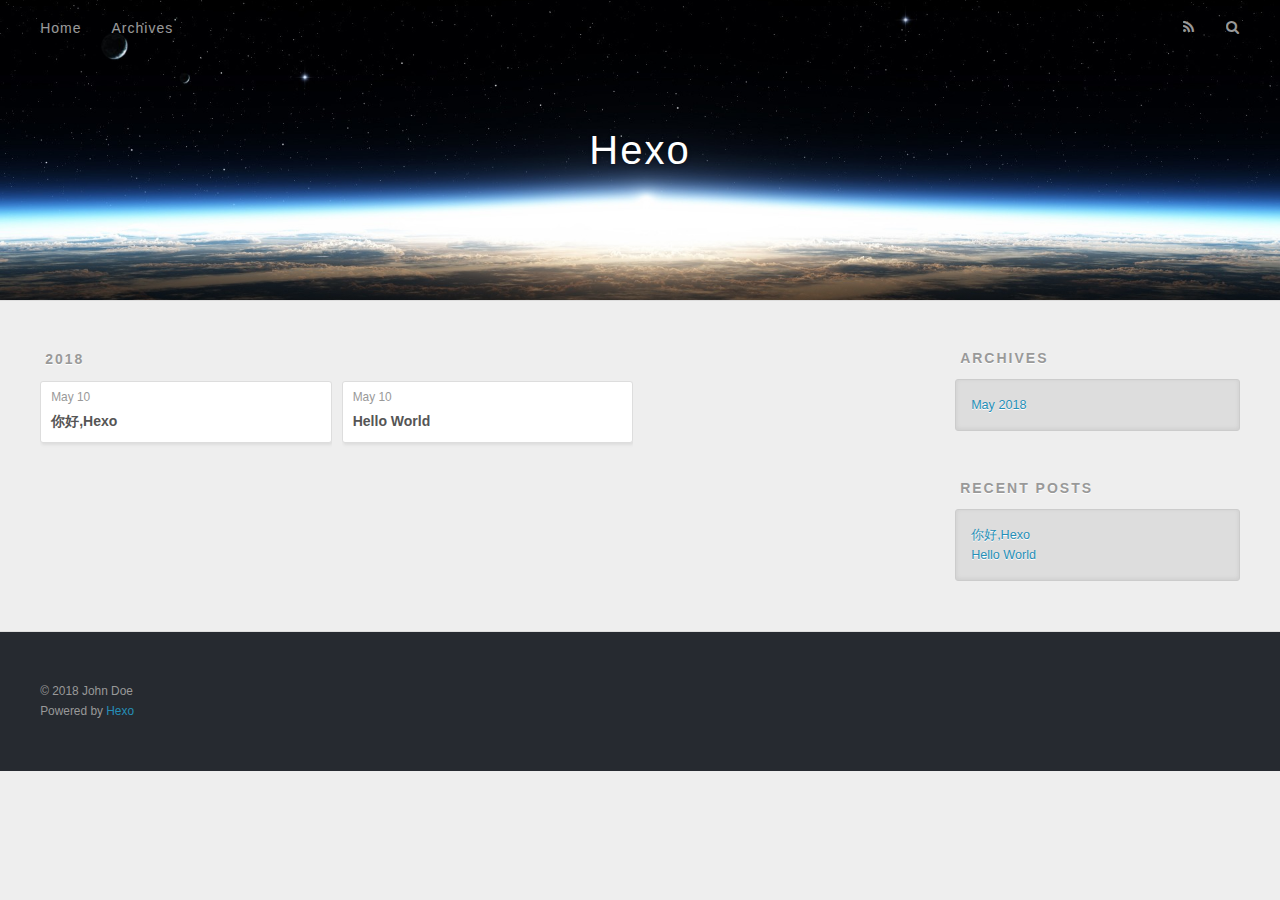
==== archives/index.html @ 4f656138 "Site updated: 2018-05-10 17:01:17" ====
<!DOCTYPE html>
<html>
<head>
  <meta charset="utf-8">
  

  
  <title>Archives | Hexo</title>
  <meta name="viewport" content="width=device-width, initial-scale=1, maximum-scale=1">
  <meta property="og:type" content="website">
<meta property="og:title" content="Hexo">
<meta property="og:url" content="http://yoursite.com/archives/index.html">
<meta property="og:site_name" content="Hexo">
<meta property="og:locale" content="default">
<meta name="twitter:card" content="summary">
<meta name="twitter:title" content="Hexo">
  
    <link rel="alternate" href="/atom.xml" title="Hexo" type="application/atom+xml">
  
  
    <link rel="icon" href="/favicon.png">
  
  
    <link href="//fonts.googleapis.com/css?family=Source+Code+Pro" rel="stylesheet" type="text/css">
  
  <link rel="stylesheet" href="/css/style.css">
</head>

<body>
  <div id="container">
    <div id="wrap">
      <header id="header">
  <div id="banner"></div>
  <div id="header-outer" class="outer">
    <div id="header-title" class="inner">
      <h1 id="logo-wrap">
        <a href="/" id="logo">Hexo</a>
      </h1>
      
    </div>
    <div id="header-inner" class="inner">
      <nav id="main-nav">
        <a id="main-nav-toggle" class="nav-icon"></a>
        
          <a class="main-nav-link" href="/">Home</a>
        
          <a class="main-nav-link" href="/archives">Archives</a>
        
      </nav>
      <nav id="sub-nav">
        
          <a id="nav-rss-link" class="nav-icon" href="/atom.xml" title="RSS Feed"></a>
        
        <a id="nav-search-btn" class="nav-icon" title="Search"></a>
      </nav>
      <div id="search-form-wrap">
        <form action="//google.com/search" method="get" accept-charset="UTF-8" class="search-form"><input type="search" name="q" class="search-form-input" placeholder="Search"><button type="submit" class="search-form-submit">&#xF002;</button><input type="hidden" name="sitesearch" value="http://yoursite.com"></form>
      </div>
    </div>
  </div>
</header>
      <div class="outer">
        <section id="main">
  
  
    
    
      
      
      <section class="archives-wrap">
        <div class="archive-year-wrap">
          <a href="/archives/2018" class="archive-year">2018</a>
        </div>
        <div class="archives">
    
    <article class="archive-article archive-type-post">
  <div class="archive-article-inner">
    <header class="archive-article-header">
      <a href="/2018/05/10/你好-Hexo/" class="archive-article-date">
  <time datetime="2018-05-10T08:47:31.000Z" itemprop="datePublished">May 10</time>
</a>
      
  
    <h1 itemprop="name">
      <a class="archive-article-title" href="/2018/05/10/你好-Hexo/">你好,Hexo</a>
    </h1>
  

    </header>
  </div>
</article>
  
    
    
    <article class="archive-article archive-type-post">
  <div class="archive-article-inner">
    <header class="archive-article-header">
      <a href="/2018/05/10/hello-world/" class="archive-article-date">
  <time datetime="2018-05-10T08:11:55.144Z" itemprop="datePublished">May 10</time>
</a>
      
  
    <h1 itemprop="name">
      <a class="archive-article-title" href="/2018/05/10/hello-world/">Hello World</a>
    </h1>
  

    </header>
  </div>
</article>
  
  
    </div></section>
  


</section>
        
          <aside id="sidebar">
  
    

  
    

  
    
  
    
  <div class="widget-wrap">
    <h3 class="widget-title">Archives</h3>
    <div class="widget">
      <ul class="archive-list"><li class="archive-list-item"><a class="archive-list-link" href="/archives/2018/05/">May 2018</a></li></ul>
    </div>
  </div>


  
    
  <div class="widget-wrap">
    <h3 class="widget-title">Recent Posts</h3>
    <div class="widget">
      <ul>
        
          <li>
            <a href="/2018/05/10/你好-Hexo/">你好,Hexo</a>
          </li>
        
          <li>
            <a href="/2018/05/10/hello-world/">Hello World</a>
          </li>
        
      </ul>
    </div>
  </div>

  
</aside>
        
      </div>
      <footer id="footer">
  
  <div class="outer">
    <div id="footer-info" class="inner">
      &copy; 2018 John Doe<br>
      Powered by <a href="http://hexo.io/" target="_blank">Hexo</a>
    </div>
  </div>
</footer>
    </div>
    <nav id="mobile-nav">
  
    <a href="/" class="mobile-nav-link">Home</a>
  
    <a href="/archives" class="mobile-nav-link">Archives</a>
  
</nav>
    

<script src="//ajax.googleapis.com/ajax/libs/jquery/2.0.3/jquery.min.js"></script>


  <link rel="stylesheet" href="/fancybox/jquery.fancybox.css">
  <script src="/fancybox/jquery.fancybox.pack.js"></script>


<script src="/js/script.js"></script>



  </div>
</body>
</html>
---- css/style.css ----
body {
  width: 100%;
}
body:before,
body:after {
  content: "";
  display: table;
}
body:after {
  clear: both;
}
html,
body,
div,
span,
applet,
object,
iframe,
h1,
h2,
h3,
h4,
h5,
h6,
p,
blockquote,
pre,
a,
abbr,
acronym,
address,
big,
cite,
code,
del,
dfn,
em,
img,
ins,
kbd,
q,
s,
samp,
small,
strike,
strong,
sub,
sup,
tt,
var,
dl,
dt,
dd,
ol,
ul,
li,
fieldset,
form,
label,
legend,
table,
caption,
tbody,
tfoot,
thead,
tr,
th,
td {
  margin: 0;
  padding: 0;
  border: 0;
  outline: 0;
  font-weight: inherit;
  font-style: inherit;
  font-family: inherit;
  font-size: 100%;
  vertical-align: baseline;
}
body {
  line-height: 1;
  color: #000;
  background: #fff;
}
ol,
ul {
  list-style: none;
}
table {
  border-collapse: separate;
  border-spacing: 0;
  vertical-align: middle;
}
caption,
th,
td {
  text-align: left;
  font-weight: normal;
  vertical-align: middle;
}
a img {
  border: none;
}
input,
button {
  margin: 0;
  padding: 0;
}
input::-moz-focus-inner,
button::-moz-focus-inner {
  border: 0;
  padding: 0;
}
@font-face {
  font-family: FontAwesome;
  font-style: normal;
  font-weight: normal;
  src: url("fonts/fontawesome-webfont.eot?v=#4.0.3");
  src: url("fonts/fontawesome-webfont.eot?#iefix&v=#4.0.3") format("embedded-opentype"), url("fonts/fontawesome-webfont.woff?v=#4.0.3") format("woff"), url("fonts/fontawesome-webfont.ttf?v=#4.0.3") format("truetype"), url("fonts/fontawesome-webfont.svg#fontawesomeregular?v=#4.0.3") format("svg");
}
html,
body,
#container {
  height: 100%;
}
body {
  background: #eee;
  font: 14px -apple-system, BlinkMacSystemFont, "Segoe UI", "Roboto", "Oxygen", "Ubuntu", "Cantarell", "Fira Sans", "Droid Sans", "Helvetica Neue", sans-serif;
  -webkit-text-size-adjust: 100%;
}
.outer {
  max-width: 1220px;
  margin: 0 auto;
  padding: 0 20px;
}
.outer:before,
.outer:after {
  content: "";
  display: table;
}
.outer:after {
  clear: both;
}
.inner {
  display: inline;
  float: left;
  width: 98.33333333333333%;
  margin: 0 0.833333333333333%;
}
.left,
.alignleft {
  float: left;
}
.right,
.alignright {
  float: right;
}
.clear {
  clear: both;
}
#container {
  position: relative;
}
.mobile-nav-on {
  overflow: hidden;
}
#wrap {
  height: 100%;
  width: 100%;
  position: absolute;
  top: 0;
  left: 0;
  -webkit-transition: 0.2s ease-out;
  -moz-transition: 0.2s ease-out;
  -ms-transition: 0.2s ease-out;
  transition: 0.2s ease-out;
  z-index: 1;
  background: #eee;
}
.mobile-nav-on #wrap {
  left: 280px;
}
@media screen and (min-width: 768px) {
  #main {
    display: inline;
    float: left;
    width: 73.33333333333333%;
    margin: 0 0.833333333333333%;
  }
}
.article-date,
.article-category-link,
.archive-year,
.widget-title {
  text-decoration: none;
  text-transform: uppercase;
  letter-spacing: 2px;
  color: #999;
  margin-bottom: 1em;
  margin-left: 5px;
  line-height: 1em;
  text-shadow: 0 1px #fff;
  font-weight: bold;
}
.article-inner,
.archive-article-inner {
  background: #fff;
  -webkit-box-shadow: 1px 2px 3px #ddd;
  box-shadow: 1px 2px 3px #ddd;
  border: 1px solid #ddd;
  border-radius: 3px;
}
.article-entry h1,
.widget h1 {
  font-size: 2em;
}
.article-entry h2,
.widget h2 {
  font-size: 1.5em;
}
.article-entry h3,
.widget h3 {
  font-size: 1.3em;
}
.article-entry h4,
.widget h4 {
  font-size: 1.2em;
}
.article-entry h5,
.widget h5 {
  font-size: 1em;
}
.article-entry h6,
.widget h6 {
  font-size: 1em;
  color: #999;
}
.article-entry hr,
.widget hr {
  border: 1px dashed #ddd;
}
.article-entry strong,
.widget strong {
  font-weight: bold;
}
.article-entry em,
.widget em,
.article-entry cite,
.widget cite {
  font-style: italic;
}
.article-entry sup,
.widget sup,
.article-entry sub,
.widget sub {
  font-size: 0.75em;
  line-height: 0;
  position: relative;
  vertical-align: baseline;
}
.article-entry sup,
.widget sup {
  top: -0.5em;
}
.article-entry sub,
.widget sub {
  bottom: -0.2em;
}
.article-entry small,
.widget small {
  font-size: 0.85em;
}
.article-entry acronym,
.widget acronym,
.article-entry abbr,
.widget abbr {
  border-bottom: 1px dotted;
}
.article-entry ul,
.widget ul,
.article-entry ol,
.widget ol,
.article-entry dl,
.widget dl {
  margin: 0 20px;
  line-height: 1.6em;
}
.article-entry ul ul,
.widget ul ul,
.article-entry ol ul,
.widget ol ul,
.article-entry ul ol,
.widget ul ol,
.article-entry ol ol,
.widget ol ol {
  margin-top: 0;
  margin-bottom: 0;
}
.article-entry ul,
.widget ul {
  list-style: disc;
}
.article-entry ol,
.widget ol {
  list-style: decimal;
}
.article-entry dt,
.widget dt {
  font-weight: bold;
}
#header {
  height: 300px;
  position: relative;
  border-bottom: 1px solid #ddd;
}
#header:before,
#header:after {
  content: "";
  position: absolute;
  left: 0;
  right: 0;
  height: 40px;
}
#header:before {
  top: 0;
  background: -webkit-linear-gradient(rgba(0,0,0,0.2), transparent);
  background: -moz-linear-gradient(rgba(0,0,0,0.2), transparent);
  background: -ms-linear-gradient(rgba(0,0,0,0.2), transparent);
  background: linear-gradient(rgba(0,0,0,0.2), transparent);
}
#header:after {
  bottom: 0;
  background: -webkit-linear-gradient(transparent, rgba(0,0,0,0.2));
  background: -moz-linear-gradient(transparent, rgba(0,0,0,0.2));
  background: -ms-linear-gradient(transparent, rgba(0,0,0,0.2));
  background: linear-gradient(transparent, rgba(0,0,0,0.2));
}
#header-outer {
  height: 100%;
  position: relative;
}
#header-inner {
  position: relative;
  overflow: hidden;
}
#banner {
  position: absolute;
  top: 0;
  left: 0;
  width: 100%;
  height: 100%;
  background: url("images/banner.jpg") center #000;
  -webkit-background-size: cover;
  -moz-background-size: cover;
  background-size: cover;
  z-index: -1;
}
#header-title {
  text-align: center;
  height: 40px;
  position: absolute;
  top: 50%;
  left: 0;
  margin-top: -20px;
}
#logo,
#subtitle {
  text-decoration: none;
  color: #fff;
  font-weight: 300;
  text-shadow: 0 1px 4px rgba(0,0,0,0.3);
}
#logo {
  font-size: 40px;
  line-height: 40px;
  letter-spacing: 2px;
}
#subtitle {
  font-size: 16px;
  line-height: 16px;
  letter-spacing: 1px;
}
#subtitle-wrap {
  margin-top: 16px;
}
#main-nav {
  float: left;
  margin-left: -15px;
}
.nav-icon,
.main-nav-link {
  float: left;
  color: #fff;
  opacity: 0.6;
  text-decoration: none;
  text-shadow: 0 1px rgba(0,0,0,0.2);
  -webkit-transition: opacity 0.2s;
  -moz-transition: opacity 0.2s;
  -ms-transition: opacity 0.2s;
  transition: opacity 0.2s;
  display: block;
  padding: 20px 15px;
}
.nav-icon:hover,
.main-nav-link:hover {
  opacity: 1;
}
.nav-icon {
  font-family: FontAwesome;
  text-align: center;
  font-size: 14px;
  width: 14px;
  height: 14px;
  padding: 20px 15px;
  position: relative;
  cursor: pointer;
}
.main-nav-link {
  font-weight: 300;
  letter-spacing: 1px;
}
@media screen and (max-width: 479px) {
  .main-nav-link {
    display: none;
  }
}
#main-nav-toggle {
  display: none;
}
#main-nav-toggle:before {
  content: "\f0c9";
}
@media screen and (max-width: 479px) {
  #main-nav-toggle {
    display: block;
  }
}
#sub-nav {
  float: right;
  margin-right: -15px;
}
#nav-rss-link:before {
  content: "\f09e";
}
#nav-search-btn:before {
  content: "\f002";
}
#search-form-wrap {
  position: absolute;
  top: 15px;
  width: 150px;
  height: 30px;
  right: -150px;
  opacity: 0;
  -webkit-transition: 0.2s ease-out;
  -moz-transition: 0.2s ease-out;
  -ms-transition: 0.2s ease-out;
  transition: 0.2s ease-out;
}
#search-form-wrap.on {
  opacity: 1;
  right: 0;
}
@media screen and (max-width: 479px) {
  #search-form-wrap {
    width: 100%;
    right: -100%;
  }
}
.search-form {
  position: absolute;
  top: 0;
  left: 0;
  right: 0;
  background: #fff;
  padding: 5px 15px;
  border-radius: 15px;
  -webkit-box-shadow: 0 0 10px rgba(0,0,0,0.3);
  box-shadow: 0 0 10px rgba(0,0,0,0.3);
}
.search-form-input {
  border: none;
  background: none;
  color: #555;
  width: 100%;
  font: 13px -apple-system, BlinkMacSystemFont, "Segoe UI", "Roboto", "Oxygen", "Ubuntu", "Cantarell", "Fira Sans", "Droid Sans", "Helvetica Neue", sans-serif;
  outline: none;
}
.search-form-input::-webkit-search-results-decoration,
.search-form-input::-webkit-search-cancel-button {
  -webkit-appearance: none;
}
.search-form-submit {
  position: absolute;
  top: 50%;
  right: 10px;
  margin-top: -7px;
  font: 13px FontAwesome;
  border: none;
  background: none;
  color: #bbb;
  cursor: pointer;
}
.search-form-submit:hover,
.search-form-submit:focus {
  color: #777;
}
.article {
  margin: 50px 0;
}
.article-inner {
  overflow: hidden;
}
.article-meta:before,
.article-meta:after {
  content: "";
  display: table;
}
.article-meta:after {
  clear: both;
}
.article-date {
  float: left;
}
.article-category {
  float: left;
  line-height: 1em;
  color: #ccc;
  text-shadow: 0 1px #fff;
  margin-left: 8px;
}
.article-category:before {
  content: "\2022";
}
.article-category-link {
  margin: 0 12px 1em;
}
.article-header {
  padding: 20px 20px 0;
}
.article-title {
  text-decoration: none;
  font-size: 2em;
  font-weight: bold;
  color: #555;
  line-height: 1.1em;
  -webkit-transition: color 0.2s;
  -moz-transition: color 0.2s;
  -ms-transition: color 0.2s;
  transition: color 0.2s;
}
a.article-title:hover {
  color: #258fb8;
}
.article-entry {
  color: #555;
  padding: 0 20px;
}
.article-entry:before,
.article-entry:after {
  content: "";
  display: table;
}
.article-entry:after {
  clear: both;
}
.article-entry p,
.article-entry table {
  line-height: 1.6em;
  margin: 1.6em 0;
}
.article-entry h1,
.article-entry h2,
.article-entry h3,
.article-entry h4,
.article-entry h5,
.article-entry h6 {
  font-weight: bold;
}
.article-entry h1,
.article-entry h2,
.article-entry h3,
.article-entry h4,
.article-entry h5,
.article-entry h6 {
  line-height: 1.1em;
  margin: 1.1em 0;
}
.article-entry a {
  color: #258fb8;
  text-decoration: none;
}
.article-entry a:hover {
  text-decoration: underline;
}
.article-entry ul,
.article-entry ol,
.article-entry dl {
  margin-top: 1.6em;
  margin-bottom: 1.6em;
}
.article-entry img,
.article-entry video {
  max-width: 100%;
  height: auto;
  display: block;
  margin: auto;
}
.article-entry iframe {
  border: none;
}
.article-entry table {
  width: 100%;
  border-collapse: collapse;
  border-spacing: 0;
}
.article-entry th {
  font-weight: bold;
  border-bottom: 3px solid #ddd;
  padding-bottom: 0.5em;
}
.article-entry td {
  border-bottom: 1px solid #ddd;
  padding: 10px 0;
}
.article-entry blockquote {
  font-family: Georgia, "Times New Roman", serif;
  font-size: 1.4em;
  margin: 1.6em 20px;
  text-align: center;
}
.article-entry blockquote footer {
  font-size: 14px;
  margin: 1.6em 0;
  font-family: -apple-system, BlinkMacSystemFont, "Segoe UI", "Roboto", "Oxygen", "Ubuntu", "Cantarell", "Fira Sans", "Droid Sans", "Helvetica Neue", sans-serif;
}
.article-entry blockquote footer cite:before {
  content: "—";
  padding: 0 0.5em;
}
.article-entry .pullquote {
  text-align: left;
  width: 45%;
  margin: 0;
}
.article-entry .pullquote.left {
  margin-left: 0.5em;
  margin-right: 1em;
}
.article-entry .pullquote.right {
  margin-right: 0.5em;
  margin-left: 1em;
}
.article-entry .caption {
  color: #999;
  display: block;
  font-size: 0.9em;
  margin-top: 0.5em;
  position: relative;
  text-align: center;
}
.article-entry .video-container {
  position: relative;
  padding-top: 56.25%;
  height: 0;
  overflow: hidden;
}
.article-entry .video-container iframe,
.article-entry .video-container object,
.article-entry .video-container embed {
  position: absolute;
  top: 0;
  left: 0;
  width: 100%;
  height: 100%;
  margin-top: 0;
}
.article-more-link a {
  display: inline-block;
  line-height: 1em;
  padding: 6px 15px;
  border-radius: 15px;
  background: #eee;
  color: #999;
  text-shadow: 0 1px #fff;
  text-decoration: none;
}
.article-more-link a:hover {
  background: #258fb8;
  color: #fff;
  text-decoration: none;
  text-shadow: 0 1px #1e7293;
}
.article-footer {
  font-size: 0.85em;
  line-height: 1.6em;
  border-top: 1px solid #ddd;
  padding-top: 1.6em;
  margin: 0 20px 20px;
}
.article-footer:before,
.article-footer:after {
  content: "";
  display: table;
}
.article-footer:after {
  clear: both;
}
.article-footer a {
  color: #999;
  text-decoration: none;
}
.article-footer a:hover {
  color: #555;
}
.article-tag-list-item {
  float: left;
  margin-right: 10px;
}
.article-tag-list-link:before {
  content: "#";
}
.article-comment-link {
  float: right;
}
.article-comment-link:before {
  content: "\f075";
  font-family: FontAwesome;
  padding-right: 8px;
}
.article-share-link {
  cursor: pointer;
  float: right;
  margin-left: 20px;
}
.article-share-link:before {
  content: "\f064";
  font-family: FontAwesome;
  padding-right: 6px;
}
#article-nav {
  position: relative;
}
#article-nav:before,
#article-nav:after {
  content: "";
  display: table;
}
#article-nav:after {
  clear: both;
}
@media screen and (min-width: 768px) {
  #article-nav {
    margin: 50px 0;
  }
  #article-nav:before {
    width: 8px;
    height: 8px;
    position: absolute;
    top: 50%;
    left: 50%;
    margin-top: -4px;
    margin-left: -4px;
    content: "";
    border-radius: 50%;
    background: #ddd;
    -webkit-box-shadow: 0 1px 2px #fff;
    box-shadow: 0 1px 2px #fff;
  }
}
.article-nav-link-wrap {
  text-decoration: none;
  text-shadow: 0 1px #fff;
  color: #999;
  -webkit-box-sizing: border-box;
  -moz-box-sizing: border-box;
  box-sizing: border-box;
  margin-top: 50px;
  text-align: center;
  display: block;
}
.article-nav-link-wrap:hover {
  color: #555;
}
@media screen and (min-width: 768px) {
  .article-nav-link-wrap {
    width: 50%;
    margin-top: 0;
  }
}
@media screen and (min-width: 768px) {
  #article-nav-newer {
    float: left;
    text-align: right;
    padding-right: 20px;
  }
}
@media screen and (min-width: 768px) {
  #article-nav-older {
    float: right;
    text-align: left;
    padding-left: 20px;
  }
}
.article-nav-caption {
  text-transform: uppercase;
  letter-spacing: 2px;
  color: #ddd;
  line-height: 1em;
  font-weight: bold;
}
#article-nav-newer .article-nav-caption {
  margin-right: -2px;
}
.article-nav-title {
  font-size: 0.85em;
  line-height: 1.6em;
  margin-top: 0.5em;
}
.article-share-box {
  position: absolute;
  display: none;
  background: #fff;
  -webkit-box-shadow: 1px 2px 10px rgba(0,0,0,0.2);
  box-shadow: 1px 2px 10px rgba(0,0,0,0.2);
  border-radius: 3px;
  margin-left: -145px;
  overflow: hidden;
  z-index: 1;
}
.article-share-box.on {
  display: block;
}
.article-share-input {
  width: 100%;
  background: none;
  -webkit-box-sizing: border-box;
  -moz-box-sizing: border-box;
  box-sizing: border-box;
  font: 14px -apple-system, BlinkMacSystemFont, "Segoe UI", "Roboto", "Oxygen", "Ubuntu", "Cantarell", "Fira Sans", "Droid Sans", "Helvetica Neue", sans-serif;
  padding: 0 15px;
  color: #555;
  outline: none;
  border: 1px solid #ddd;
  border-radius: 3px 3px 0 0;
  height: 36px;
  line-height: 36px;
}
.article-share-links {
  background: #eee;
}
.article-share-links:before,
.article-share-links:after {
  content: "";
  display: table;
}
.article-share-links:after {
  clear: both;
}
.article-share-twitter,
.article-share-facebook,
.article-share-pinterest,
.article-share-google {
  width: 50px;
  height: 36px;
  display: block;
  float: left;
  position: relative;
  color: #999;
  text-shadow: 0 1px #fff;
}
.article-share-twitter:before,
.article-share-facebook:before,
.article-share-pinterest:before,
.article-share-google:before {
  font-size: 20px;
  font-family: FontAwesome;
  width: 20px;
  height: 20px;
  position: absolute;
  top: 50%;
  left: 50%;
  margin-top: -10px;
  margin-left: -10px;
  text-align: center;
}
.article-share-twitter:hover,
.article-share-facebook:hover,
.article-share-pinterest:hover,
.article-share-google:hover {
  color: #fff;
}
.article-share-twitter:before {
  content: "\f099";
}
.article-share-twitter:hover {
  background: #00aced;
  text-shadow: 0 1px #008abe;
}
.article-share-facebook:before {
  content: "\f09a";
}
.article-share-facebook:hover {
  background: #3b5998;
  text-shadow: 0 1px #2f477a;
}
.article-share-pinterest:before {
  content: "\f0d2";
}
.article-share-pinterest:hover {
  background: #cb2027;
  text-shadow: 0 1px #a21a1f;
}
.article-share-google:before {
  content: "\f0d5";
}
.article-share-google:hover {
  background: #dd4b39;
  text-shadow: 0 1px #be3221;
}
.article-gallery {
  background: #000;
  position: relative;
}
.article-gallery-photos {
  position: relative;
  overflow: hidden;
}
.article-gallery-img {
  display: none;
  max-width: 100%;
}
.article-gallery-img:first-child {
  display: block;
}
.article-gallery-img.loaded {
  position: absolute;
  display: block;
}
.article-gallery-img img {
  display: block;
  max-width: 100%;
  margin: 0 auto;
}
#comments {
  background: #fff;
  -webkit-box-shadow: 1px 2px 3px #ddd;
  box-shadow: 1px 2px 3px #ddd;
  padding: 20px;
  border: 1px solid #ddd;
  border-radius: 3px;
  margin: 50px 0;
}
#comments a {
  color: #258fb8;
}
.archives-wrap {
  margin: 50px 0;
}
.archives:before,
.archives:after {
  content: "";
  display: table;
}
.archives:after {
  clear: both;
}
.archive-year-wrap {
  margin-bottom: 1em;
}
.archives {
  -webkit-column-gap: 10px;
  -moz-column-gap: 10px;
  column-gap: 10px;
}
@media screen and (min-width: 480px) and (max-width: 767px) {
  .archives {
    -webkit-column-count: 2;
    -moz-column-count: 2;
    column-count: 2;
  }
}
@media screen and (min-width: 768px) {
  .archives {
    -webkit-column-count: 3;
    -moz-column-count: 3;
    column-count: 3;
  }
}
.archive-article {
  -webkit-column-break-inside: avoid;
  page-break-inside: avoid;
  overflow: hidden;
  break-inside: avoid-column;
}
.archive-article-inner {
  padding: 10px;
  margin-bottom: 15px;
}
.archive-article-title {
  text-decoration: none;
  font-weight: bold;
  color: #555;
  -webkit-transition: color 0.2s;
  -moz-transition: color 0.2s;
  -ms-transition: color 0.2s;
  transition: color 0.2s;
  line-height: 1.6em;
}
.archive-article-title:hover {
  color: #258fb8;
}
.archive-article-footer {
  margin-top: 1em;
}
.archive-article-date {
  color: #999;
  text-decoration: none;
  font-size: 0.85em;
  line-height: 1em;
  margin-bottom: 0.5em;
  display: block;
}
#page-nav {
  margin: 50px auto;
  background: #fff;
  -webkit-box-shadow: 1px 2px 3px #ddd;
  box-shadow: 1px 2px 3px #ddd;
  border: 1px solid #ddd;
  border-radius: 3px;
  text-align: center;
  color: #999;
  overflow: hidden;
}
#page-nav:before,
#page-nav:after {
  content: "";
  display: table;
}
#page-nav:after {
  clear: both;
}
#page-nav a,
#page-nav span {
  padding: 10px 20px;
  line-height: 1;
  height: 2ex;
}
#page-nav a {
  color: #999;
  text-decoration: none;
}
#page-nav a:hover {
  background: #999;
  color: #fff;
}
#page-nav .prev {
  float: left;
}
#page-nav .next {
  float: right;
}
#page-nav .page-number {
  display: inline-block;
}
@media screen and (max-width: 479px) {
  #page-nav .page-number {
    display: none;
  }
}
#page-nav .current {
  color: #555;
  font-weight: bold;
}
#page-nav .space {
  color: #ddd;
}
#footer {
  background: #262a30;
  padding: 50px 0;
  border-top: 1px solid #ddd;
  color: #999;
}
#footer a {
  color: #258fb8;
  text-decoration: none;
}
#footer a:hover {
  text-decoration: underline;
}
#footer-info {
  line-height: 1.6em;
  font-size: 0.85em;
}
.article-entry pre,
.article-entry .highlight {
  background: #2d2d2d;
  margin: 0 -20px;
  padding: 15px 20px;
  border-style: solid;
  border-color: #ddd;
  border-width: 1px 0;
  overflow: auto;
  color: #ccc;
  line-height: 22.400000000000002px;
}
.article-entry .highlight .gutter pre,
.article-entry .gist .gist-file .gist-data .line-numbers {
  color: #666;
  font-size: 0.85em;
}
.article-entry pre,
.article-entry code {
  font-family: "Source Code Pro", Consolas, Monaco, Menlo, Consolas, monospace;
}
.article-entry code {
  background: #eee;
  text-shadow: 0 1px #fff;
  padding: 0 0.3em;
}
.article-entry pre code {
  background: none;
  text-shadow: none;
  padding: 0;
}
.article-entry .highlight pre {
  border: none;
  margin: 0;
  padding: 0;
}
.article-entry .highlight table {
  margin: 0;
  width: auto;
}
.article-entry .highlight td {
  border: none;
  padding: 0;
}
.article-entry .highlight figcaption {
  font-size: 0.85em;
  color: #999;
  line-height: 1em;
  margin-bottom: 1em;
}
.article-entry .highlight figcaption:before,
.article-entry .highlight figcaption:after {
  content: "";
  display: table;
}
.article-entry .highlight figcaption:after {
  clear: both;
}
.article-entry .highlight figcaption a {
  float: right;
}
.article-entry .highlight .gutter pre {
  text-align: right;
  padding-right: 20px;
}
.article-entry .highlight .line {
  height: 22.400000000000002px;
}
.article-entry .highlight .line.marked {
  background: #515151;
}
.article-entry .gist {
  margin: 0 -20px;
  border-style: solid;
  border-color: #ddd;
  border-width: 1px 0;
  background: #2d2d2d;
  padding: 15px 20px 15px 0;
}
.article-entry .gist .gist-file {
  border: none;
  font-family: "Source Code Pro", Consolas, Monaco, Menlo, Consolas, monospace;
  margin: 0;
}
.article-entry .gist .gist-file .gist-data {
  background: none;
  border: none;
}
.article-entry .gist .gist-file .gist-data .line-numbers {
  background: none;
  border: none;
  padding: 0 20px 0 0;
}
.article-entry .gist .gist-file .gist-data .line-data {
  padding: 0 !important;
}
.article-entry .gist .gist-file .highlight {
  margin: 0;
  padding: 0;
  border: none;
}
.article-entry .gist .gist-file .gist-meta {
  background: #2d2d2d;
  color: #999;
  font: 0.85em -apple-system, BlinkMacSystemFont, "Segoe UI", "Roboto", "Oxygen", "Ubuntu", "Cantarell", "Fira Sans", "Droid Sans", "Helvetica Neue", sans-serif;
  text-shadow: 0 0;
  padding: 0;
  margin-top: 1em;
  margin-left: 20px;
}
.article-entry .gist .gist-file .gist-meta a {
  color: #258fb8;
  font-weight: normal;
}
.article-entry .gist .gist-file .gist-meta a:hover {
  text-decoration: underline;
}
pre .comment,
pre .title {
  color: #999;
}
pre .variable,
pre .attribute,
pre .tag,
pre .regexp,
pre .ruby .constant,
pre .xml .tag .title,
pre .xml .pi,
pre .xml .doctype,
pre .html .doctype,
pre .css .id,
pre .css .class,
pre .css .pseudo {
  color: #f2777a;
}
pre .number,
pre .preprocessor,
pre .built_in,
pre .literal,
pre .params,
pre .constant {
  color: #f99157;
}
pre .class,
pre .ruby .class .title,
pre .css .rules .attribute {
  color: #9c9;
}
pre .string,
pre .value,
pre .inheritance,
pre .header,
pre .ruby .symbol,
pre .xml .cdata {
  color: #9c9;
}
pre .css .hexcolor {
  color: #6cc;
}
pre .function,
pre .python .decorator,
pre .python .title,
pre .ruby .function .title,
pre .ruby .title .keyword,
pre .perl .sub,
pre .javascript .title,
pre .coffeescript .title {
  color: #69c;
}
pre .keyword,
pre .javascript .function {
  color: #c9c;
}
@media screen and (max-width: 479px) {
  #mobile-nav {
    position: absolute;
    top: 0;
    left: 0;
    width: 280px;
    height: 100%;
    background: #191919;
    border-right: 1px solid #fff;
  }
}
@media screen and (max-width: 479px) {
  .mobile-nav-link {
    display: block;
    color: #999;
    text-decoration: none;
    padding: 15px 20px;
    font-weight: bold;
  }
  .mobile-nav-link:hover {
    color: #fff;
  }
}
@media screen and (min-width: 768px) {
  #sidebar {
    display: inline;
    float: left;
    width: 23.333333333333332%;
    margin: 0 0.833333333333333%;
  }
}
.widget-wrap {
  margin: 50px 0;
}
.widget {
  color: #777;
  text-shadow: 0 1px #fff;
  background: #ddd;
  -webkit-box-shadow: 0 -1px 4px #ccc inset;
  box-shadow: 0 -1px 4px #ccc inset;
  border: 1px solid #ccc;
  padding: 15px;
  border-radius: 3px;
}
.widget a {
  color: #258fb8;
  text-decoration: none;
}
.widget a:hover {
  text-decoration: underline;
}
.widget ul ul,
.widget ol ul,
.widget dl ul,
.widget ul ol,
.widget ol ol,
.widget dl ol,
.widget ul dl,
.widget ol dl,
.widget dl dl {
  margin-left: 15px;
  list-style: disc;
}
.widget {
  line-height: 1.6em;
  word-wrap: break-word;
  font-size: 0.9em;
}
.widget ul,
.widget ol {
  list-style: none;
  margin: 0;
}
.widget ul ul,
.widget ol ul,
.widget ul ol,
.widget ol ol {
  margin: 0 20px;
}
.widget ul ul,
.widget ol ul {
  list-style: disc;
}
.widget ul ol,
.widget ol ol {
  list-style: decimal;
}
.category-list-count,
.tag-list-count,
.archive-list-count {
  padding-left: 5px;
  color: #999;
  font-size: 0.85em;
}
.category-list-count:before,
.tag-list-count:before,
.archive-list-count:before {
  content: "(";
}
.category-list-count:after,
.tag-list-count:after,
.archive-list-count:after {
  content: ")";
}
.tagcloud a {
  margin-right: 5px;
  display: inline-block;
}
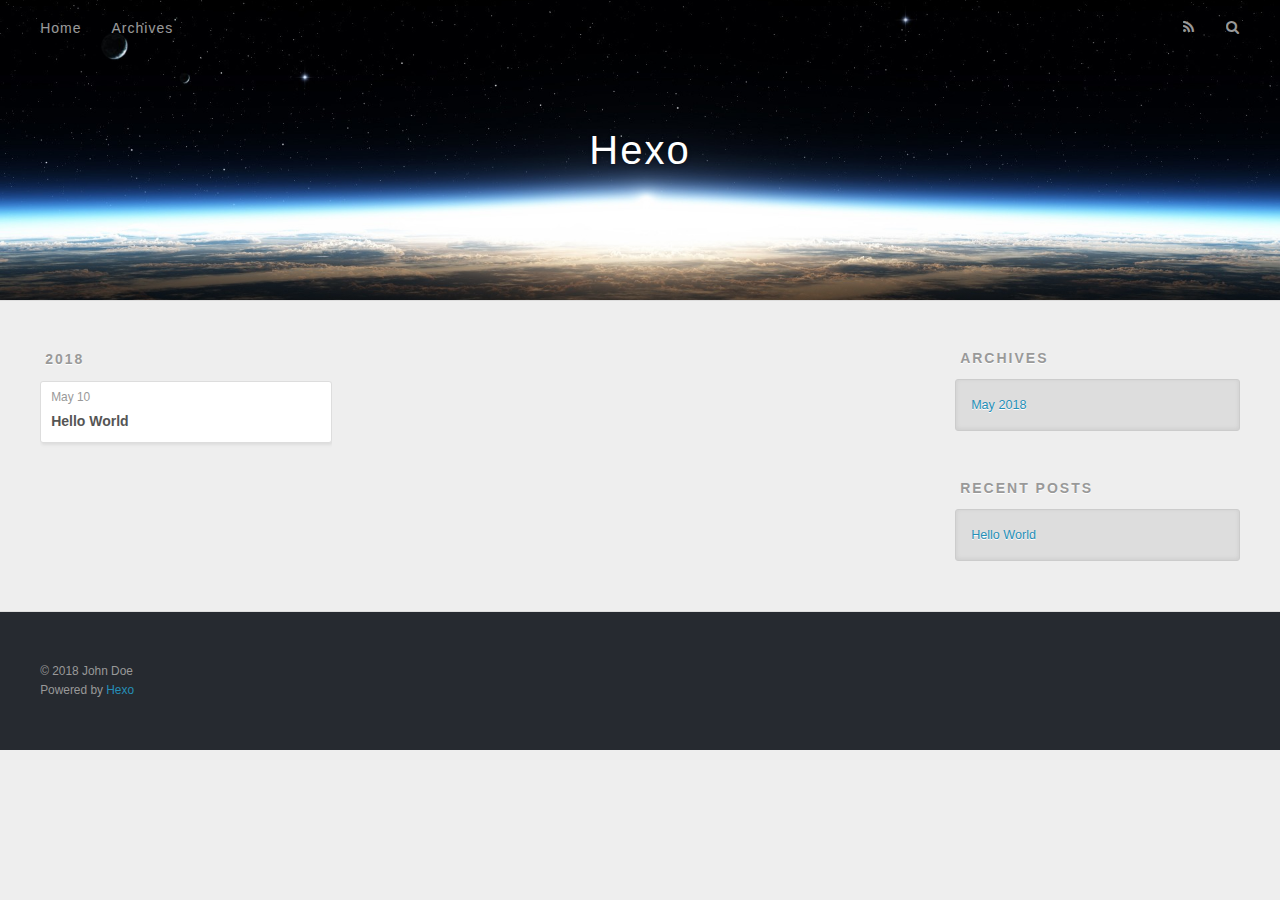
==== commit 01d16a36: "Site updated: 2018-05-10 17:31:49" ====
--- a/archives/index.html
+++ b/archives/index.html
@@ -76,25 +76,6 @@
     <article class="archive-article archive-type-post">
   <div class="archive-article-inner">
     <header class="archive-article-header">
-      <a href="/2018/05/10/你好-Hexo/" class="archive-article-date">
-  <time datetime="2018-05-10T08:47:31.000Z" itemprop="datePublished">May 10</time>
-</a>
-      
-  
-    <h1 itemprop="name">
-      <a class="archive-article-title" href="/2018/05/10/你好-Hexo/">你好,Hexo</a>
-    </h1>
-  
-
-    </header>
-  </div>
-</article>
-  
-    
-    
-    <article class="archive-article archive-type-post">
-  <div class="archive-article-inner">
-    <header class="archive-article-header">
       <a href="/2018/05/10/hello-world/" class="archive-article-date">
   <time datetime="2018-05-10T08:11:55.144Z" itemprop="datePublished">May 10</time>
 </a>
@@ -143,10 +124,6 @@
       <ul>
         
           <li>
-            <a href="/2018/05/10/你好-Hexo/">你好,Hexo</a>
-          </li>
-        
-          <li>
             <a href="/2018/05/10/hello-world/">Hello World</a>
           </li>
         
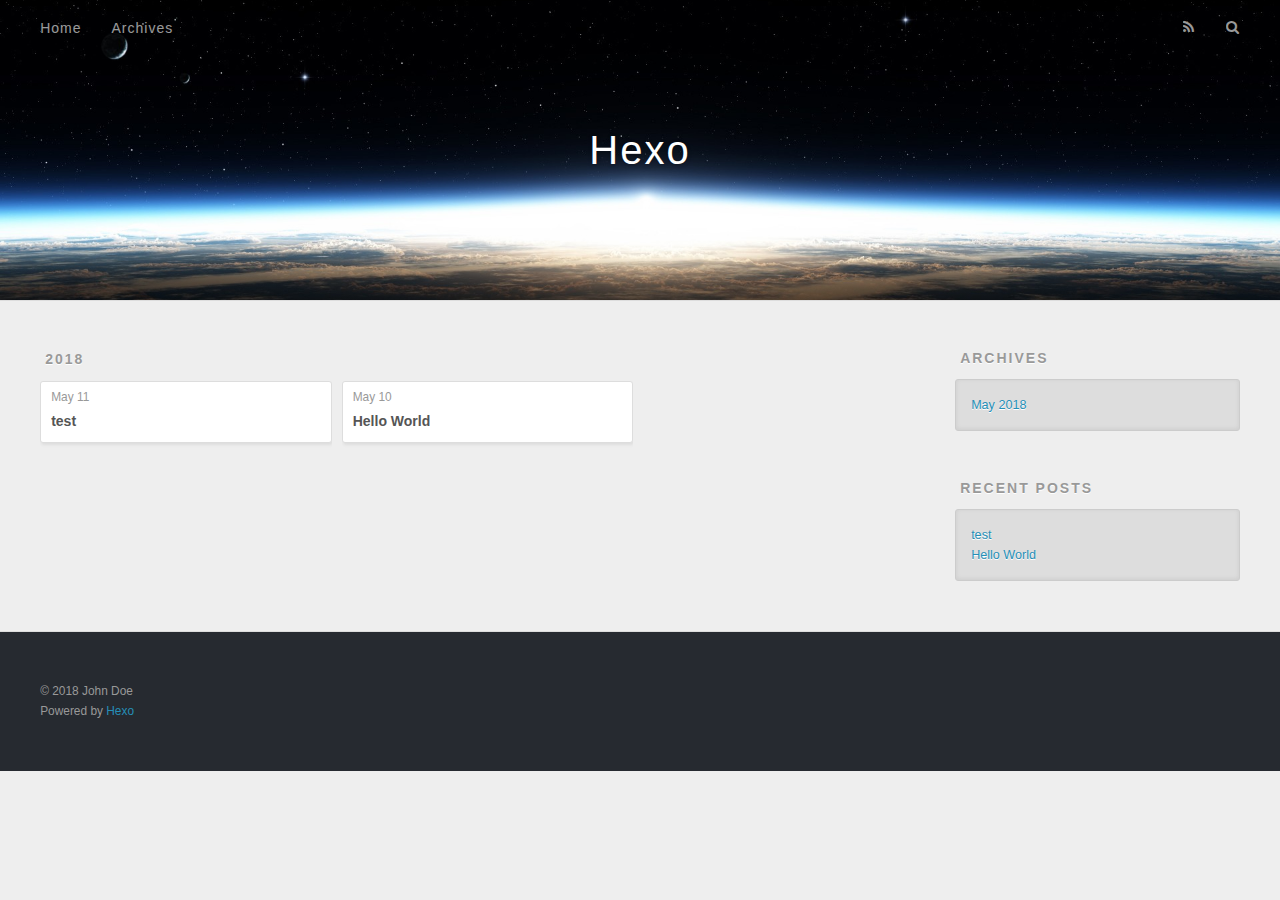
==== commit fb0ad40d: "Site updated: 2018-05-11 14:26:49" ====
--- a/archives/index.html
+++ b/archives/index.html
@@ -76,6 +76,25 @@
     <article class="archive-article archive-type-post">
   <div class="archive-article-inner">
     <header class="archive-article-header">
+      <a href="/2018/05/11/test/" class="archive-article-date">
+  <time datetime="2018-05-11T06:25:43.000Z" itemprop="datePublished">May 11</time>
+</a>
+      
+  
+    <h1 itemprop="name">
+      <a class="archive-article-title" href="/2018/05/11/test/">test</a>
+    </h1>
+  
+
+    </header>
+  </div>
+</article>
+  
+    
+    
+    <article class="archive-article archive-type-post">
+  <div class="archive-article-inner">
+    <header class="archive-article-header">
       <a href="/2018/05/10/hello-world/" class="archive-article-date">
   <time datetime="2018-05-10T08:11:55.144Z" itemprop="datePublished">May 10</time>
 </a>
@@ -124,6 +143,10 @@
       <ul>
         
           <li>
+            <a href="/2018/05/11/test/">test</a>
+          </li>
+        
+          <li>
             <a href="/2018/05/10/hello-world/">Hello World</a>
           </li>
         
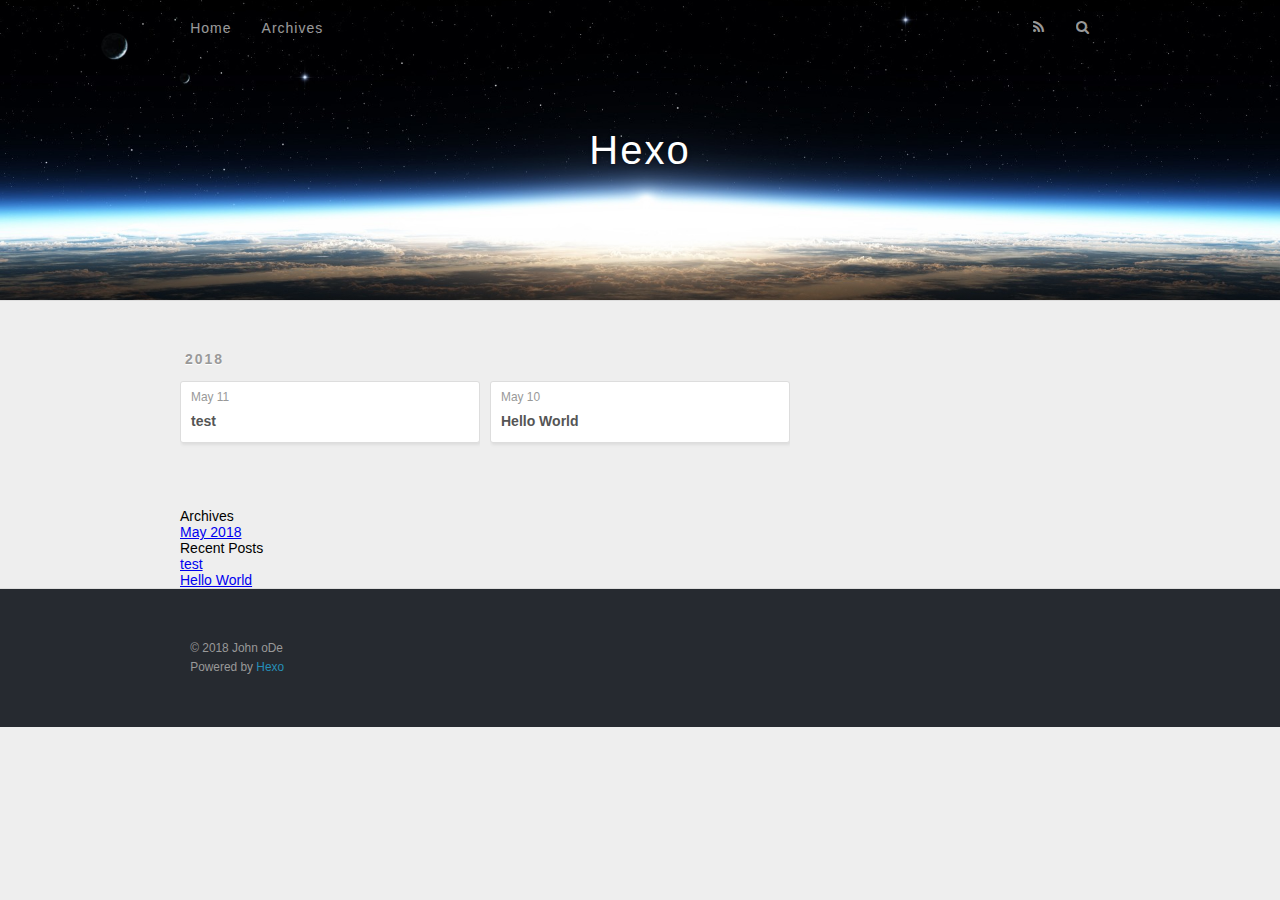
==== commit 36434db5: "Site updated: 2018-05-11 15:26:19" ====
--- a/archives/index.html
+++ b/archives/index.html
@@ -162,7 +162,7 @@
   
   <div class="outer">
     <div id="footer-info" class="inner">
-      &copy; 2018 John Doe<br>
+      &copy; 2018 John oDe<br>
       Powered by <a href="http://hexo.io/" target="_blank">Hexo</a>
     </div>
   </div>
--- a/css/style.css
+++ b/css/style.css
@@ -128,7 +128,7 @@
   -webkit-text-size-adjust: 100%;
 }
 .outer {
-  max-width: 1220px;
+  max-width: 920px;
   margin: 0 auto;
   padding: 0 20px;
 }
@@ -143,8 +143,8 @@
 .inner {
   display: inline;
   float: left;
-  width: 98.33333333333333%;
-  margin: 0 0.833333333333333%;
+  width: 97.77777777777777%;
+  margin: 0 1.111111111111111%;
 }
 .left,
 .alignleft {
@@ -179,18 +179,9 @@
 .mobile-nav-on #wrap {
   left: 280px;
 }
-@media screen and (min-width: 768px) {
-  #main {
-    display: inline;
-    float: left;
-    width: 73.33333333333333%;
-    margin: 0 0.833333333333333%;
-  }
-}
 .article-date,
 .article-category-link,
-.archive-year,
-.widget-title {
+.archive-year {
   text-decoration: none;
   text-transform: uppercase;
   letter-spacing: 2px;
@@ -209,102 +200,75 @@
   border: 1px solid #ddd;
   border-radius: 3px;
 }
-.article-entry h1,
-.widget h1 {
+.article-entry h1 {
   font-size: 2em;
 }
-.article-entry h2,
-.widget h2 {
+.article-entry h2 {
   font-size: 1.5em;
 }
-.article-entry h3,
-.widget h3 {
+.article-entry h3 {
   font-size: 1.3em;
 }
-.article-entry h4,
-.widget h4 {
+.article-entry h4 {
   font-size: 1.2em;
 }
-.article-entry h5,
-.widget h5 {
+.article-entry h5 {
   font-size: 1em;
 }
-.article-entry h6,
-.widget h6 {
+.article-entry h6 {
   font-size: 1em;
   color: #999;
 }
-.article-entry hr,
-.widget hr {
+.article-entry hr {
   border: 1px dashed #ddd;
 }
-.article-entry strong,
-.widget strong {
+.article-entry strong {
   font-weight: bold;
 }
 .article-entry em,
-.widget em,
-.article-entry cite,
-.widget cite {
+.article-entry cite {
   font-style: italic;
 }
 .article-entry sup,
-.widget sup,
-.article-entry sub,
-.widget sub {
+.article-entry sub {
   font-size: 0.75em;
   line-height: 0;
   position: relative;
   vertical-align: baseline;
 }
-.article-entry sup,
-.widget sup {
+.article-entry sup {
   top: -0.5em;
 }
-.article-entry sub,
-.widget sub {
+.article-entry sub {
   bottom: -0.2em;
 }
-.article-entry small,
-.widget small {
+.article-entry small {
   font-size: 0.85em;
 }
 .article-entry acronym,
-.widget acronym,
-.article-entry abbr,
-.widget abbr {
+.article-entry abbr {
   border-bottom: 1px dotted;
 }
 .article-entry ul,
-.widget ul,
 .article-entry ol,
-.widget ol,
-.article-entry dl,
-.widget dl {
+.article-entry dl {
   margin: 0 20px;
   line-height: 1.6em;
 }
 .article-entry ul ul,
-.widget ul ul,
 .article-entry ol ul,
-.widget ol ul,
 .article-entry ul ol,
-.widget ul ol,
-.article-entry ol ol,
-.widget ol ol {
+.article-entry ol ol {
   margin-top: 0;
   margin-bottom: 0;
 }
-.article-entry ul,
-.widget ul {
+.article-entry ul {
   list-style: disc;
 }
-.article-entry ol,
-.widget ol {
+.article-entry ol {
   list-style: decimal;
 }
-.article-entry dt,
-.widget dt {
+.article-entry dt {
   font-weight: bold;
 }
 #header {
@@ -1287,88 +1251,3 @@
     color: #fff;
   }
 }
-@media screen and (min-width: 768px) {
-  #sidebar {
-    display: inline;
-    float: left;
-    width: 23.333333333333332%;
-    margin: 0 0.833333333333333%;
-  }
-}
-.widget-wrap {
-  margin: 50px 0;
-}
-.widget {
-  color: #777;
-  text-shadow: 0 1px #fff;
-  background: #ddd;
-  -webkit-box-shadow: 0 -1px 4px #ccc inset;
-  box-shadow: 0 -1px 4px #ccc inset;
-  border: 1px solid #ccc;
-  padding: 15px;
-  border-radius: 3px;
-}
-.widget a {
-  color: #258fb8;
-  text-decoration: none;
-}
-.widget a:hover {
-  text-decoration: underline;
-}
-.widget ul ul,
-.widget ol ul,
-.widget dl ul,
-.widget ul ol,
-.widget ol ol,
-.widget dl ol,
-.widget ul dl,
-.widget ol dl,
-.widget dl dl {
-  margin-left: 15px;
-  list-style: disc;
-}
-.widget {
-  line-height: 1.6em;
-  word-wrap: break-word;
-  font-size: 0.9em;
-}
-.widget ul,
-.widget ol {
-  list-style: none;
-  margin: 0;
-}
-.widget ul ul,
-.widget ol ul,
-.widget ul ol,
-.widget ol ol {
-  margin: 0 20px;
-}
-.widget ul ul,
-.widget ol ul {
-  list-style: disc;
-}
-.widget ul ol,
-.widget ol ol {
-  list-style: decimal;
-}
-.category-list-count,
-.tag-list-count,
-.archive-list-count {
-  padding-left: 5px;
-  color: #999;
-  font-size: 0.85em;
-}
-.category-list-count:before,
-.tag-list-count:before,
-.archive-list-count:before {
-  content: "(";
-}
-.category-list-count:after,
-.tag-list-count:after,
-.archive-list-count:after {
-  content: ")";
-}
-.tagcloud a {
-  margin-right: 5px;
-  display: inline-block;
-}
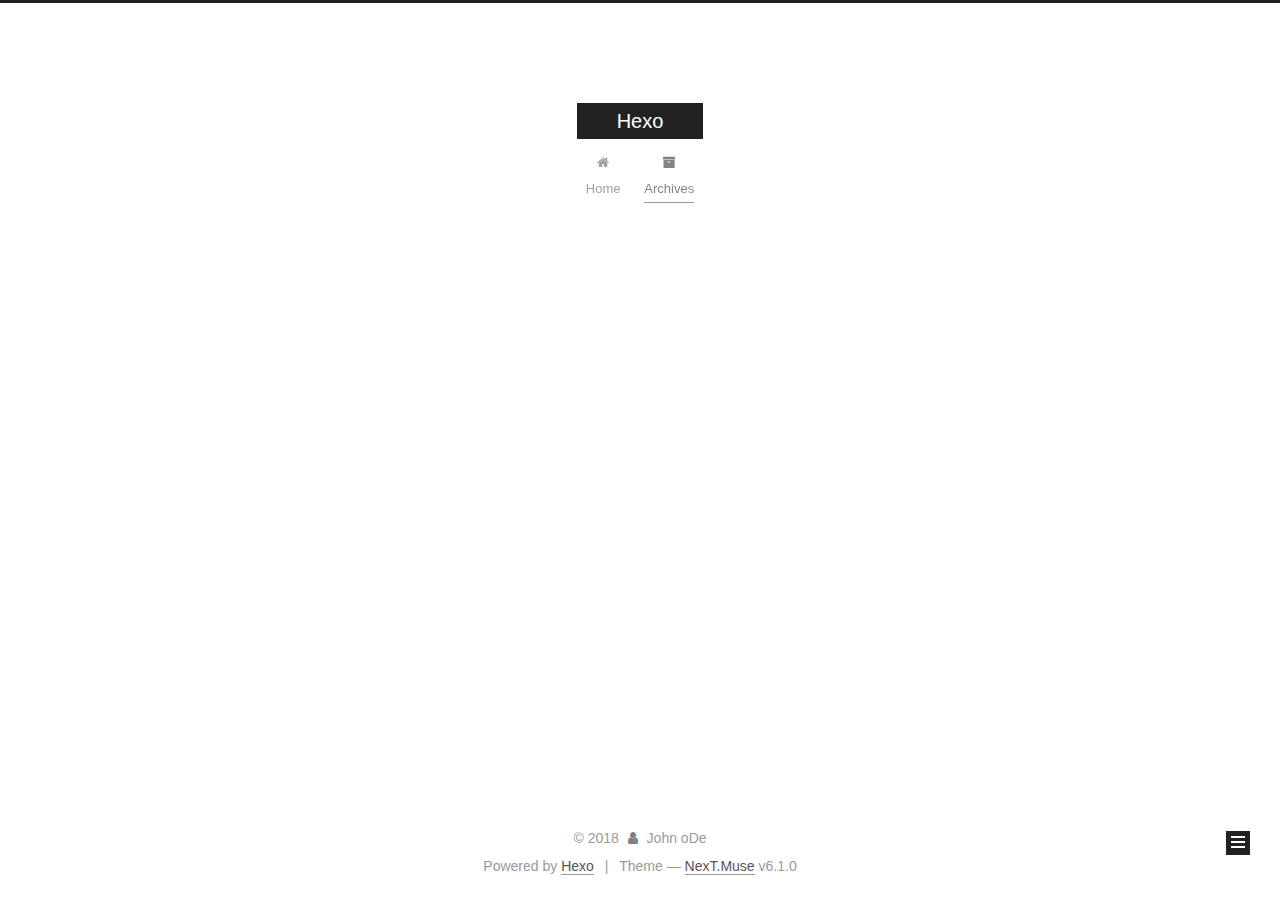
==== commit 47ec0d87: "Site updated: 2018-05-11 15:41:39" ====
--- a/archives/index.html
+++ b/archives/index.html
@@ -1,12 +1,104 @@
 <!DOCTYPE html>
-<html>
+
+
+
+  
+
+
+<html class="theme-next muse use-motion" lang="">
 <head>
-  <meta charset="utf-8">
-  
-
-  
-  <title>Archives | Hexo</title>
-  <meta name="viewport" content="width=device-width, initial-scale=1, maximum-scale=1">
+  <meta charset="UTF-8"/>
+<meta http-equiv="X-UA-Compatible" content="IE=edge" />
+<meta name="viewport" content="width=device-width, initial-scale=1, maximum-scale=2"/>
+<meta name="theme-color" content="#222">
+
+
+
+
+
+
+
+
+
+
+
+
+<meta http-equiv="Cache-Control" content="no-transform" />
+<meta http-equiv="Cache-Control" content="no-siteapp" />
+
+
+
+
+
+
+
+
+
+
+
+
+
+
+
+
+
+
+
+
+
+
+<link href="/lib/font-awesome/css/font-awesome.min.css?v=4.6.2" rel="stylesheet" type="text/css" />
+
+<link href="/css/main.css?v=6.1.0" rel="stylesheet" type="text/css" />
+
+
+  <link rel="apple-touch-icon" sizes="180x180" href="/images/apple-touch-icon-next.png?v=6.1.0">
+
+
+  <link rel="icon" type="image/png" sizes="32x32" href="/images/favicon-32x32-next.png?v=6.1.0">
+
+
+  <link rel="icon" type="image/png" sizes="16x16" href="/images/favicon-16x16-next.png?v=6.1.0">
+
+
+  <link rel="mask-icon" href="/images/logo.svg?v=6.1.0" color="#222">
+
+
+
+
+
+
+
+
+
+<script type="text/javascript" id="hexo.configurations">
+  var NexT = window.NexT || {};
+  var CONFIG = {
+    root: '/',
+    scheme: 'Muse',
+    version: '6.1.0',
+    sidebar: {"position":"left","display":"post","offset":12,"b2t":false,"scrollpercent":false,"onmobile":false},
+    fancybox: false,
+    fastclick: false,
+    lazyload: false,
+    tabs: true,
+    motion: {"enable":true,"async":false,"transition":{"post_block":"fadeIn","post_header":"slideDownIn","post_body":"slideDownIn","coll_header":"slideLeftIn","sidebar":"slideUpIn"}},
+    algolia: {
+      applicationID: '',
+      apiKey: '',
+      indexName: '',
+      hits: {"per_page":10},
+      labels: {"input_placeholder":"Search for Posts","hits_empty":"We didn't find any results for the search: ${query}","hits_stats":"${hits} results found in ${time} ms"}
+    }
+  };
+</script>
+
+
+  
+
+
+
+
   <meta property="og:type" content="website">
 <meta property="og:title" content="Hexo">
 <meta property="og:url" content="http://yoursite.com/archives/index.html">
@@ -14,180 +106,518 @@
 <meta property="og:locale" content="default">
 <meta name="twitter:card" content="summary">
 <meta name="twitter:title" content="Hexo">
-  
-    <link rel="alternate" href="/atom.xml" title="Hexo" type="application/atom+xml">
-  
-  
-    <link rel="icon" href="/favicon.png">
-  
-  
-    <link href="//fonts.googleapis.com/css?family=Source+Code+Pro" rel="stylesheet" type="text/css">
-  
-  <link rel="stylesheet" href="/css/style.css">
+
+
+
+
+
+
+  <link rel="canonical" href="http://yoursite.com/archives/"/>
+
+
+
+<script type="text/javascript" id="page.configurations">
+  CONFIG.page = {
+    sidebar: "",
+  };
+</script>
+
+  <title>Archive | Hexo</title>
+  
+
+
+
+
+
+
+
+
+
+  <noscript>
+  <style type="text/css">
+    .use-motion .motion-element,
+    .use-motion .brand,
+    .use-motion .menu-item,
+    .sidebar-inner,
+    .use-motion .post-block,
+    .use-motion .pagination,
+    .use-motion .comments,
+    .use-motion .post-header,
+    .use-motion .post-body,
+    .use-motion .collection-title { opacity: initial; }
+
+    .use-motion .logo,
+    .use-motion .site-title,
+    .use-motion .site-subtitle {
+      opacity: initial;
+      top: initial;
+    }
+
+    .use-motion {
+      .logo-line-before i { left: initial; }
+      .logo-line-after i { right: initial; }
+    }
+  </style>
+</noscript>
+
 </head>
 
-<body>
-  <div id="container">
-    <div id="wrap">
-      <header id="header">
-  <div id="banner"></div>
-  <div id="header-outer" class="outer">
-    <div id="header-title" class="inner">
-      <h1 id="logo-wrap">
-        <a href="/" id="logo">Hexo</a>
-      </h1>
-      
+<body itemscope itemtype="http://schema.org/WebPage" lang="default">
+
+  
+  
+    
+  
+
+  <div class="container sidebar-position-left page-archive">
+    <div class="headband"></div>
+
+    <header id="header" class="header" itemscope itemtype="http://schema.org/WPHeader">
+      <div class="header-inner"> 
+
+<div class="site-brand-wrapper">
+  <div class="site-meta ">
+    
+
+    <div class="custom-logo-site-title">
+      <a href="/" class="brand" rel="start">
+        <span class="logo-line-before"><i></i></span>
+        <span class="site-title">Hexo</span>
+        <span class="logo-line-after"><i></i></span>
+      </a>
     </div>
-    <div id="header-inner" class="inner">
-      <nav id="main-nav">
-        <a id="main-nav-toggle" class="nav-icon"></a>
-        
-          <a class="main-nav-link" href="/">Home</a>
-        
-          <a class="main-nav-link" href="/archives">Archives</a>
-        
-      </nav>
-      <nav id="sub-nav">
-        
-          <a id="nav-rss-link" class="nav-icon" href="/atom.xml" title="RSS Feed"></a>
-        
-        <a id="nav-search-btn" class="nav-icon" title="Search"></a>
-      </nav>
-      <div id="search-form-wrap">
-        <form action="//google.com/search" method="get" accept-charset="UTF-8" class="search-form"><input type="search" name="q" class="search-form-input" placeholder="Search"><button type="submit" class="search-form-submit">&#xF002;</button><input type="hidden" name="sitesearch" value="http://yoursite.com"></form>
+      
+        <p class="site-subtitle"></p>
+      
+  </div>
+
+  <div class="site-nav-toggle">
+    <button aria-label="Toggle navigation bar">
+      <span class="btn-bar"></span>
+      <span class="btn-bar"></span>
+      <span class="btn-bar"></span>
+    </button>
+  </div>
+</div>
+
+<nav class="site-nav">
+  
+
+  
+    <ul id="menu" class="menu">
+      
+        
+        
+          
+  <li class="menu-item menu-item-home">
+    <a href="/" rel="section">
+      <i class="menu-item-icon fa fa-fw fa-home"></i> <br />Home</a>
+</li>
+
+      
+        
+        
+          
+  <li class="menu-item menu-item-archives">
+    <a href="/archives/" rel="section">
+      <i class="menu-item-icon fa fa-fw fa-archive"></i> <br />Archives</a>
+</li>
+
+      
+
+      
+    </ul>
+  
+
+  
+    
+
+  
+
+  
+</nav>
+
+
+  
+
+
+
+ </div>
+    </header>
+
+    
+
+
+    <main id="main" class="main">
+      <div class="main-inner">
+        <div class="content-wrap">
+          
+          <div id="content" class="content">
+            
+
+  
+  
+  
+  <div class="post-block archive">
+    <div id="posts" class="posts-collapse">
+      <span class="archive-move-on"></span>
+
+      
+      <span class="archive-page-counter">
+        
+        
+        
+          
+        
+        Um..! 2 posts in total. Keep on posting.
+      </span>
+      
+
+      
+
+        
+        
+        
+
+        
+          
+          <div class="collection-title">
+            <h1 class="archive-year" id="archive-year-2018">2018</h1>
+          </div>
+        
+        
+
+        
+
+  <article class="post post-type-normal" itemscope itemtype="http://schema.org/Article">
+    <header class="post-header">
+
+      <h2 class="post-title">
+        
+            <a class="post-title-link" href="/2018/05/11/test/" itemprop="url">
+              
+                <span itemprop="name">test</span>
+              
+            </a>
+        
+      </h2>
+
+      <div class="post-meta">
+        <time class="post-time" itemprop="dateCreated"
+              datetime="2018-05-11T14:25:43+08:00"
+              content="2018-05-11" >
+          05-11
+        </time>
       </div>
+
+    </header>
+  </article>
+
+
+
+      
+
+        
+        
+        
+
+        
+        
+
+        
+
+  <article class="post post-type-normal" itemscope itemtype="http://schema.org/Article">
+    <header class="post-header">
+
+      <h2 class="post-title">
+        
+            <a class="post-title-link" href="/2018/05/10/hello-world/" itemprop="url">
+              
+                <span itemprop="name">Hello World</span>
+              
+            </a>
+        
+      </h2>
+
+      <div class="post-meta">
+        <time class="post-time" itemprop="dateCreated"
+              datetime="2018-05-10T16:11:55+08:00"
+              content="2018-05-10" >
+          05-10
+        </time>
+      </div>
+
+    </header>
+  </article>
+
+
+
+      
+
     </div>
   </div>
-</header>
-      <div class="outer">
-        <section id="main">
-  
-  
-    
-    
-      
-      
-      <section class="archives-wrap">
-        <div class="archive-year-wrap">
-          <a href="/archives/2018" class="archive-year">2018</a>
+  
+  
+  
+
+  
+
+
+
+          </div>
+          
+
         </div>
-        <div class="archives">
-    
-    <article class="archive-article archive-type-post">
-  <div class="archive-article-inner">
-    <header class="archive-article-header">
-      <a href="/2018/05/11/test/" class="archive-article-date">
-  <time datetime="2018-05-11T06:25:43.000Z" itemprop="datePublished">May 11</time>
-</a>
-      
-  
-    <h1 itemprop="name">
-      <a class="archive-article-title" href="/2018/05/11/test/">test</a>
-    </h1>
-  
-
-    </header>
-  </div>
-</article>
-  
-    
-    
-    <article class="archive-article archive-type-post">
-  <div class="archive-article-inner">
-    <header class="archive-article-header">
-      <a href="/2018/05/10/hello-world/" class="archive-article-date">
-  <time datetime="2018-05-10T08:11:55.144Z" itemprop="datePublished">May 10</time>
-</a>
-      
-  
-    <h1 itemprop="name">
-      <a class="archive-article-title" href="/2018/05/10/hello-world/">Hello World</a>
-    </h1>
-  
-
-    </header>
-  </div>
-</article>
-  
-  
-    </div></section>
-  
-
-
-</section>
-        
-          <aside id="sidebar">
-  
-    
-
-  
-    
-
-  
-    
-  
-    
-  <div class="widget-wrap">
-    <h3 class="widget-title">Archives</h3>
-    <div class="widget">
-      <ul class="archive-list"><li class="archive-list-item"><a class="archive-list-link" href="/archives/2018/05/">May 2018</a></li></ul>
+        
+          
+  
+  <div class="sidebar-toggle">
+    <div class="sidebar-toggle-line-wrap">
+      <span class="sidebar-toggle-line sidebar-toggle-line-first"></span>
+      <span class="sidebar-toggle-line sidebar-toggle-line-middle"></span>
+      <span class="sidebar-toggle-line sidebar-toggle-line-last"></span>
     </div>
   </div>
 
-
-  
-    
-  <div class="widget-wrap">
-    <h3 class="widget-title">Recent Posts</h3>
-    <div class="widget">
-      <ul>
-        
-          <li>
-            <a href="/2018/05/11/test/">test</a>
-          </li>
-        
-          <li>
-            <a href="/2018/05/10/hello-world/">Hello World</a>
-          </li>
-        
-      </ul>
+  <aside id="sidebar" class="sidebar">
+    
+    <div class="sidebar-inner">
+
+      
+
+      
+
+      <section class="site-overview-wrap sidebar-panel sidebar-panel-active">
+        <div class="site-overview">
+          <div class="site-author motion-element" itemprop="author" itemscope itemtype="http://schema.org/Person">
+            
+              <p class="site-author-name" itemprop="name">John oDe</p>
+              <p class="site-description motion-element" itemprop="description"></p>
+          </div>
+
+          
+            <nav class="site-state motion-element">
+              
+                <div class="site-state-item site-state-posts">
+                
+                  <a href="/archives/">
+                
+                    <span class="site-state-item-count">2</span>
+                    <span class="site-state-item-name">posts</span>
+                  </a>
+                </div>
+              
+
+              
+
+              
+            </nav>
+          
+
+          
+
+          
+
+          
+          
+
+          
+          
+
+          
+            
+          
+          
+
+        </div>
+      </section>
+
+      
+
+      
+
     </div>
+  </aside>
+
+
+        
+      </div>
+    </main>
+
+    <footer id="footer" class="footer">
+      <div class="footer-inner">
+        <div class="copyright">&copy; <span itemprop="copyrightYear">2018</span>
+  <span class="with-love" id="animate"> 
+    <i class="fa fa-user"></i>
+  </span>
+  <span class="author" itemprop="copyrightHolder">John oDe</span>
+
+  
+
+  
+</div>
+
+
+
+
+  <div class="powered-by">Powered by <a class="theme-link" target="_blank" href="https://hexo.io">Hexo</a></div>
+
+
+
+  <span class="post-meta-divider">|</span>
+
+
+
+  <div class="theme-info">Theme &mdash; <a class="theme-link" target="_blank" href="https://github.com/theme-next/hexo-theme-next">NexT.Muse</a> v6.1.0</div>
+
+
+
+
+        
+
+
+
+
+
+
+
+
+        
+      </div>
+    </footer>
+
+    
+      <div class="back-to-top">
+        <i class="fa fa-arrow-up"></i>
+        
+      </div>
+    
+
+    
+
   </div>
 
   
-</aside>
-        
-      </div>
-      <footer id="footer">
-  
-  <div class="outer">
-    <div id="footer-info" class="inner">
-      &copy; 2018 John oDe<br>
-      Powered by <a href="http://hexo.io/" target="_blank">Hexo</a>
-    </div>
-  </div>
-</footer>
-    </div>
-    <nav id="mobile-nav">
-  
-    <a href="/" class="mobile-nav-link">Home</a>
-  
-    <a href="/archives" class="mobile-nav-link">Archives</a>
-  
-</nav>
-    
-
-<script src="//ajax.googleapis.com/ajax/libs/jquery/2.0.3/jquery.min.js"></script>
-
-
-  <link rel="stylesheet" href="/fancybox/jquery.fancybox.css">
-  <script src="/fancybox/jquery.fancybox.pack.js"></script>
-
-
-<script src="/js/script.js"></script>
-
-
-
-  </div>
+
+<script type="text/javascript">
+  if (Object.prototype.toString.call(window.Promise) !== '[object Function]') {
+    window.Promise = null;
+  }
+</script>
+
+
+
+
+
+
+
+
+
+
+
+
+
+
+
+
+
+
+
+
+
+
+
+
+
+
+  
+  
+    <script type="text/javascript" src="/lib/jquery/index.js?v=2.1.3"></script>
+  
+
+  
+  
+    <script type="text/javascript" src="/lib/velocity/velocity.min.js?v=1.2.1"></script>
+  
+
+  
+  
+    <script type="text/javascript" src="/lib/velocity/velocity.ui.min.js?v=1.2.1"></script>
+  
+
+
+  
+
+
+  <script type="text/javascript" src="/js/src/utils.js?v=6.1.0"></script>
+
+  <script type="text/javascript" src="/js/src/motion.js?v=6.1.0"></script>
+
+
+
+  
+  
+
+  
+
+  
+
+
+  <script type="text/javascript" src="/js/src/bootstrap.js?v=6.1.0"></script>
+
+
+
+  
+
+
+
+	
+
+
+
+
+
+  
+
+
+
+
+
+  
+
+
+
+
+
+
+
+
+
+
+  
+
+
+
+
+
+  
+
+  
+
+  
+
+  
+
+  
+  
+
+  
+
+  
+
+  
+
+  
+
 </body>
-</html>+</html>
--- a/css/main.css
+++ b/css/main.css
@@ -0,0 +1,2584 @@
+/* normalize.css v3.0.2 | MIT License | git.io/normalize */
+html {
+  font-family: sans-serif; /* 1 */
+  -ms-text-size-adjust: 100%; /* 2 */
+  -webkit-text-size-adjust: 100%; /* 2 */
+}
+body {
+  margin: 0;
+}
+article,
+aside,
+details,
+figcaption,
+figure,
+footer,
+header,
+hgroup,
+main,
+menu,
+nav,
+section,
+summary {
+  display: block;
+}
+audio,
+canvas,
+progress,
+video {
+  display: inline-block; /* 1 */
+  vertical-align: baseline; /* 2 */
+}
+audio:not([controls]) {
+  display: none;
+  height: 0;
+}
+[hidden],
+template {
+  display: none;
+}
+a {
+  background-color: transparent;
+}
+a:active,
+a:hover {
+  outline: 0;
+}
+abbr[title] {
+  border-bottom: 1px dotted;
+}
+b,
+strong {
+  font-weight: bold;
+}
+dfn {
+  font-style: italic;
+}
+h1 {
+  font-size: 2em;
+  margin: 0.67em 0;
+}
+mark {
+  background: #ff0;
+  color: #000;
+}
+small {
+  font-size: 80%;
+}
+sub,
+sup {
+  font-size: 75%;
+  line-height: 0;
+  position: relative;
+  vertical-align: baseline;
+}
+sup {
+  top: -0.5em;
+}
+sub {
+  bottom: -0.25em;
+}
+img {
+  border: 0;
+}
+svg:not(:root) {
+  overflow: hidden;
+}
+figure {
+  margin: 1em 40px;
+}
+hr {
+  -moz-box-sizing: content-box;
+  box-sizing: content-box;
+  height: 0;
+}
+pre {
+  overflow: auto;
+}
+code,
+kbd,
+pre,
+samp {
+  font-family: monospace, monospace;
+  font-size: 1em;
+}
+button,
+input,
+optgroup,
+select,
+textarea {
+  color: inherit; /* 1 */
+  font: inherit; /* 2 */
+  margin: 0; /* 3 */
+}
+button {
+  overflow: visible;
+}
+button,
+select {
+  text-transform: none;
+}
+button,
+html input[type="button"],
+input[type="reset"],
+input[type="submit"] {
+  -webkit-appearance: button; /* 2 */
+  cursor: pointer; /* 3 */
+}
+button[disabled],
+html input[disabled] {
+  cursor: default;
+}
+button::-moz-focus-inner,
+input::-moz-focus-inner {
+  border: 0;
+  padding: 0;
+}
+input {
+  line-height: normal;
+}
+input[type="checkbox"],
+input[type="radio"] {
+  box-sizing: border-box; /* 1 */
+  padding: 0; /* 2 */
+}
+input[type="number"]::-webkit-inner-spin-button,
+input[type="number"]::-webkit-outer-spin-button {
+  height: auto;
+}
+input[type="search"] {
+  -webkit-appearance: textfield; /* 1 */
+  -moz-box-sizing: content-box;
+  -webkit-box-sizing: content-box; /* 2 */
+  box-sizing: content-box;
+}
+input[type="search"]::-webkit-search-cancel-button,
+input[type="search"]::-webkit-search-decoration {
+  -webkit-appearance: none;
+}
+fieldset {
+  border: 1px solid #c0c0c0;
+  margin: 0 2px;
+  padding: 0.35em 0.625em 0.75em;
+}
+legend {
+  border: 0; /* 1 */
+  padding: 0; /* 2 */
+}
+textarea {
+  overflow: auto;
+}
+optgroup {
+  font-weight: bold;
+}
+table {
+  border-collapse: collapse;
+  border-spacing: 0;
+}
+td,
+th {
+  padding: 0;
+}
+::selection {
+  background: #262a30;
+  color: #fff;
+}
+body {
+  position: relative;
+  font-family: 'Lato', "PingFang SC", "Microsoft YaHei", sans-serif;
+  font-size: 14px;
+  line-height: 2;
+  color: #555;
+  background: #fff;
+}
+@media (max-width: 767px) {
+  body {
+    padding-right: 0 !important;
+  }
+}
+@media (min-width: 768px) and (max-width: 991px) {
+  body {
+    padding-right: 0 !important;
+  }
+}
+@media (min-width: 1600px) {
+  body {
+    font-size: 16px;
+  }
+}
+h1,
+h2,
+h3,
+h4,
+h5,
+h6 {
+  margin: 0;
+  padding: 0;
+  font-weight: bold;
+  line-height: 1.5;
+  font-family: 'Lato', "PingFang SC", "Microsoft YaHei", sans-serif;
+}
+h1,
+h2,
+h3,
+h4,
+h5,
+h6 {
+  margin: 20px 0 15px;
+}
+h1 {
+  font-size: 22px;
+}
+@media (max-width: 767px) {
+  h1 {
+    font-size: 18px;
+  }
+}
+h2 {
+  font-size: 20px;
+}
+@media (max-width: 767px) {
+  h2 {
+    font-size: 16px;
+  }
+}
+h3 {
+  font-size: 18px;
+}
+@media (max-width: 767px) {
+  h3 {
+    font-size: 14px;
+  }
+}
+h4 {
+  font-size: 16px;
+}
+@media (max-width: 767px) {
+  h4 {
+    font-size: 12px;
+  }
+}
+h5 {
+  font-size: 14px;
+}
+@media (max-width: 767px) {
+  h5 {
+    font-size: 10px;
+  }
+}
+h6 {
+  font-size: 12px;
+}
+@media (max-width: 767px) {
+  h6 {
+    font-size: 8px;
+  }
+}
+p {
+  margin: 0 0 20px 0;
+}
+a {
+  color: #555;
+  text-decoration: none;
+  outline: none;
+  border-bottom: 1px solid #999;
+  word-wrap: break-word;
+}
+a:hover {
+  color: #222;
+  border-bottom-color: #222;
+}
+blockquote {
+  margin: 0;
+  padding: 0;
+}
+img {
+  display: block;
+  margin: auto;
+  max-width: 100%;
+  height: auto;
+}
+hr {
+  margin: 40px 0;
+  height: 3px;
+  border: none;
+  background-color: #ddd;
+  background-image: repeating-linear-gradient(-45deg, #fff, #fff 4px, transparent 4px, transparent 8px);
+}
+blockquote {
+  padding: 0 15px;
+  color: #666;
+  border-left: 4px solid #ddd;
+}
+blockquote cite::before {
+  content: "-";
+  padding: 0 5px;
+}
+dt {
+  font-weight: 700;
+}
+dd {
+  margin: 0;
+  padding: 0;
+}
+kbd {
+  border: 1px solid #ccc;
+  border-radius: 0.2em;
+  box-shadow: 0.1em 0.1em 0.2em rgba(0,0,0,0.1);
+  background-color: #f9f9f9;
+  font-family: inherit;
+  background-image: -webkit-linear-gradient(top, #eee, #fff, #eee);
+  padding: 0.1em 0.3em;
+  white-space: nowrap;
+}
+.text-left {
+  text-align: left;
+}
+.text-center {
+  text-align: center;
+}
+.text-right {
+  text-align: right;
+}
+.text-justify {
+  text-align: justify;
+}
+.text-nowrap {
+  white-space: nowrap;
+}
+.text-lowercase {
+  text-transform: lowercase;
+}
+.text-uppercase {
+  text-transform: uppercase;
+}
+.text-capitalize {
+  text-transform: capitalize;
+}
+.center-block {
+  display: block;
+  margin-left: auto;
+  margin-right: auto;
+}
+.clearfix:before,
+.clearfix:after {
+  content: " ";
+  display: table;
+}
+.clearfix:after {
+  clear: both;
+}
+.pullquote {
+  width: 45%;
+}
+.pullquote.left {
+  float: left;
+  margin-left: 5px;
+  margin-right: 10px;
+}
+.pullquote.right {
+  float: right;
+  margin-left: 10px;
+  margin-right: 5px;
+}
+.affix.affix.affix {
+  position: fixed;
+}
+.translation {
+  margin-top: -20px;
+  font-size: 14px;
+  color: #999;
+}
+.scrollbar-measure {
+  width: 100px;
+  height: 100px;
+  overflow: scroll;
+  position: absolute;
+  top: -9999px;
+}
+.use-motion .motion-element {
+  opacity: 0;
+}
+table {
+  margin: 20px 0;
+  width: 100%;
+  border-collapse: collapse;
+  border-spacing: 0;
+  border: 1px solid #ddd;
+  font-size: 14px;
+  word-wrap: break-all;
+}
+table>tbody>tr:nth-of-type(odd) {
+  background-color: #f9f9f9;
+}
+table>tbody>tr:hover {
+  background-color: #f5f5f5;
+}
+caption,
+th,
+td {
+  padding: 8px;
+  text-align: left;
+  vertical-align: middle;
+  font-weight: normal;
+}
+th,
+td {
+  border-bottom: 3px solid #ddd;
+  border-right: 1px solid #eee;
+}
+th {
+  padding-bottom: 10px;
+  font-weight: 700;
+}
+td {
+  border-bottom-width: 1px;
+}
+html,
+body {
+  height: 100%;
+}
+.container {
+  position: relative;
+  min-height: 100%;
+}
+.header-inner {
+  margin: 0 auto;
+  padding: 100px 0 70px;
+  width: 700px;
+}
+@media (min-width: 1600px) {
+  .container .header-inner {
+    width: 900px;
+  }
+}
+.main {
+  padding-bottom: 150px;
+}
+.main-inner {
+  margin: 0 auto;
+  width: 700px;
+}
+@media (min-width: 1600px) {
+  .container .main-inner {
+    width: 900px;
+  }
+}
+.footer {
+  position: absolute;
+  left: 0;
+  bottom: 0;
+  width: 100%;
+  min-height: 50px;
+}
+.footer-inner {
+  box-sizing: border-box;
+  margin: 20px auto;
+  width: 700px;
+}
+@media (min-width: 1600px) {
+  .container .footer-inner {
+    width: 900px;
+  }
+}
+pre,
+.highlight {
+  overflow: auto;
+  margin: 20px 0;
+  padding: 0;
+  font-size: 14px;
+  color: #4d4d4c;
+  background: #f7f7f7;
+  line-height: 1.6;
+}
+pre,
+code {
+  font-family: consolas, Menlo, "PingFang SC", "Microsoft YaHei", monospace;
+}
+code {
+  padding: 2px 4px;
+  word-wrap: break-word;
+  color: #555;
+  background: #eee;
+  border-radius: 3px;
+  font-size: 14px;
+}
+pre {
+  padding: 10px;
+}
+pre code {
+  padding: 0;
+  color: #4d4d4c;
+  background: none;
+  text-shadow: none;
+}
+.highlight {
+  border-radius: 1px;
+}
+.highlight pre {
+  border: none;
+  margin: 0;
+  padding: 10px 0;
+}
+.highlight table {
+  margin: 0;
+  width: auto;
+  border: none;
+}
+.highlight td {
+  border: none;
+  padding: 0;
+}
+.highlight figcaption {
+  font-size: 1em;
+  color: #4d4d4c;
+  line-height: 1em;
+  margin-bottom: 1em;
+  margin: 0em;
+  padding: 0.5em;
+  background: #eee;
+  border-bottom: 1px solid #e9e9e9;
+}
+.highlight figcaption:before,
+.highlight figcaption:after {
+  content: " ";
+  display: table;
+}
+.highlight figcaption:after {
+  clear: both;
+}
+.highlight figcaption a {
+  float: right;
+  color: #4d4d4c;
+}
+.highlight figcaption a:hover {
+  border-bottom-color: #4d4d4c;
+}
+.highlight .gutter pre {
+  padding-left: 10px;
+  padding-right: 10px;
+  color: #869194;
+  text-align: right;
+  background-color: #eff2f3;
+}
+.highlight .code pre {
+  width: 100%;
+  padding-left: 10px;
+  padding-right: 10px;
+  background-color: #f7f7f7;
+}
+.highlight .line {
+  height: 20px;
+}
+.gutter {
+  -webkit-user-select: none;
+  -moz-user-select: none;
+  -ms-user-select: none;
+  user-select: none;
+}
+.gist table {
+  width: auto;
+}
+.gist table td {
+  border: none;
+}
+pre .deletion {
+  background: #fdd;
+}
+pre .addition {
+  background: #dfd;
+}
+pre .meta {
+  color: #8959a8;
+}
+pre .comment {
+  color: #8e908c;
+}
+pre .variable,
+pre .attribute,
+pre .tag,
+pre .regexp,
+pre .ruby .constant,
+pre .xml .tag .title,
+pre .xml .pi,
+pre .xml .doctype,
+pre .html .doctype,
+pre .css .id,
+pre .css .class,
+pre .css .pseudo {
+  color: #c82829;
+}
+pre .number,
+pre .preprocessor,
+pre .built_in,
+pre .literal,
+pre .params,
+pre .constant,
+pre .command {
+  color: #f5871f;
+}
+pre .ruby .class .title,
+pre .css .rules .attribute,
+pre .string,
+pre .value,
+pre .inheritance,
+pre .header,
+pre .ruby .symbol,
+pre .xml .cdata,
+pre .special,
+pre .number,
+pre .formula {
+  color: #718c00;
+}
+pre .title,
+pre .css .hexcolor {
+  color: #3e999f;
+}
+pre .function,
+pre .python .decorator,
+pre .python .title,
+pre .ruby .function .title,
+pre .ruby .title .keyword,
+pre .perl .sub,
+pre .javascript .title,
+pre .coffeescript .title {
+  color: #4271ae;
+}
+pre .keyword,
+pre .javascript .function {
+  color: #8959a8;
+}
+.full-image.full-image.full-image.full-image {
+  border: none;
+  max-width: 100%;
+  width: auto;
+  margin: 20px auto 25px;
+}
+.blockquote-center,
+.page-home .post-type-quote blockquote,
+.page-post-detail .post-type-quote blockquote {
+  position: relative;
+  margin: 40px 0;
+  padding: 0;
+  border-left: none;
+  text-align: center;
+}
+.blockquote-center::before,
+.page-home .post-type-quote blockquote::before,
+.page-post-detail .post-type-quote blockquote::before,
+.blockquote-center::after,
+.page-home .post-type-quote blockquote::after,
+.page-post-detail .post-type-quote blockquote::after {
+  position: absolute;
+  content: ' ';
+  display: block;
+  width: 100%;
+  height: 24px;
+  opacity: 0.2;
+  background-repeat: no-repeat;
+  background-position: 0 -6px;
+  background-size: 22px 22px;
+}
+.blockquote-center::before,
+.page-home .post-type-quote blockquote::before,
+.page-post-detail .post-type-quote blockquote::before {
+  top: -20px;
+  background-image: url("../images/quote-l.svg");
+  border-top: 1px solid #ccc;
+}
+.blockquote-center::after,
+.page-home .post-type-quote blockquote::after,
+.page-post-detail .post-type-quote blockquote::after {
+  bottom: -20px;
+  background-image: url("../images/quote-r.svg");
+  border-bottom: 1px solid #ccc;
+  background-position: 100% 8px;
+}
+.blockquote-center p,
+.page-home .post-type-quote blockquote p,
+.page-post-detail .post-type-quote blockquote p,
+.blockquote-center div,
+.page-home .post-type-quote blockquote div,
+.page-post-detail .post-type-quote blockquote div {
+  text-align: center;
+}
+.post .post-body .group-picture img {
+  box-sizing: border-box;
+  padding: 0 3px;
+  border: none;
+}
+.post .group-picture-row {
+  overflow: hidden;
+  margin-top: 6px;
+}
+.post .group-picture-row:first-child {
+  margin-top: 0;
+}
+.post .group-picture-column {
+  float: left;
+}
+.page-post-detail .post-body .group-picture-column {
+  float: none;
+  margin-top: 10px;
+  width: auto !important;
+}
+.page-post-detail .post-body .group-picture-column img {
+  margin: 0 auto;
+}
+.page-archive .group-picture-container {
+  overflow: hidden;
+}
+.page-archive .group-picture-row {
+  float: left;
+}
+.page-archive .group-picture-row:first-child {
+  margin-top: 6px;
+}
+.page-archive .group-picture-column {
+  max-width: 150px;
+  max-height: 150px;
+}
+.post-body .note {
+  position: relative;
+  padding: 15px;
+  margin-bottom: 20px;
+  border: 1px solid #eee;
+  border-left-width: 5px;
+  border-radius: 3px;
+}
+.post-body .note h2,
+.post-body .note h3,
+.post-body .note h4,
+.post-body .note h5,
+.post-body .note h6 {
+  margin-top: 0;
+  margin-bottom: 0;
+  border-bottom: initial;
+  padding-top: 0 !important;
+}
+.post-body .note p:first-child,
+.post-body .note ul:first-child,
+.post-body .note ol:first-child,
+.post-body .note table:first-child,
+.post-body .note pre:first-child,
+.post-body .note blockquote:first-child {
+  margin-top: 0;
+}
+.post-body .note p:last-child,
+.post-body .note ul:last-child,
+.post-body .note ol:last-child,
+.post-body .note table:last-child,
+.post-body .note pre:last-child,
+.post-body .note blockquote:last-child {
+  margin-bottom: 0;
+}
+.post-body .note.default {
+  border-left-color: #777;
+}
+.post-body .note.default h2,
+.post-body .note.default h3,
+.post-body .note.default h4,
+.post-body .note.default h5,
+.post-body .note.default h6 {
+  color: #777;
+}
+.post-body .note.primary {
+  border-left-color: #6f42c1;
+}
+.post-body .note.primary h2,
+.post-body .note.primary h3,
+.post-body .note.primary h4,
+.post-body .note.primary h5,
+.post-body .note.primary h6 {
+  color: #6f42c1;
+}
+.post-body .note.info {
+  border-left-color: #428bca;
+}
+.post-body .note.info h2,
+.post-body .note.info h3,
+.post-body .note.info h4,
+.post-body .note.info h5,
+.post-body .note.info h6 {
+  color: #428bca;
+}
+.post-body .note.success {
+  border-left-color: #5cb85c;
+}
+.post-body .note.success h2,
+.post-body .note.success h3,
+.post-body .note.success h4,
+.post-body .note.success h5,
+.post-body .note.success h6 {
+  color: #5cb85c;
+}
+.post-body .note.warning {
+  border-left-color: #f0ad4e;
+}
+.post-body .note.warning h2,
+.post-body .note.warning h3,
+.post-body .note.warning h4,
+.post-body .note.warning h5,
+.post-body .note.warning h6 {
+  color: #f0ad4e;
+}
+.post-body .note.danger {
+  border-left-color: #d9534f;
+}
+.post-body .note.danger h2,
+.post-body .note.danger h3,
+.post-body .note.danger h4,
+.post-body .note.danger h5,
+.post-body .note.danger h6 {
+  color: #d9534f;
+}
+.post-body .label {
+  display: inline;
+  padding: 0 2px;
+  white-space: nowrap;
+}
+.post-body .label.default {
+  background-color: #f0f0f0;
+}
+.post-body .label.primary {
+  background-color: #efe6f7;
+}
+.post-body .label.info {
+  background-color: #e5f2f8;
+}
+.post-body .label.success {
+  background-color: #e7f4e9;
+}
+.post-body .label.warning {
+  background-color: #fcf6e1;
+}
+.post-body .label.danger {
+  background-color: #fae8eb;
+}
+.post-body .tabs {
+  position: relative;
+  display: block;
+  margin-bottom: 20px;
+  padding-top: 10px;
+}
+.post-body .tabs ul.nav-tabs {
+  margin: 0;
+  padding: 0;
+  display: flex;
+  margin-bottom: -1px;
+}
+@media (max-width: 413px) {
+  .post-body .tabs ul.nav-tabs {
+    display: block;
+    margin-bottom: 5px;
+  }
+}
+.post-body .tabs ul.nav-tabs li.tab {
+  list-style-type: none !important;
+  margin: 0 0.25em 0 0;
+  border-top: 3px solid transparent;
+  border-left: 1px solid transparent;
+  border-right: 1px solid transparent;
+}
+@media (max-width: 413px) {
+  .post-body .tabs ul.nav-tabs li.tab {
+    margin: initial;
+    border-top: 1px solid transparent;
+    border-left: 3px solid transparent;
+    border-right: 1px solid transparent;
+    border-bottom: 1px solid transparent;
+  }
+}
+.post-body .tabs ul.nav-tabs li.tab a {
+  outline: 0;
+  border-bottom: initial;
+  display: block;
+  line-height: 1.8em;
+  padding: 0.25em 0.75em;
+  transition-duration: 0.2s;
+  transition-timing-function: ease-out;
+  transition-delay: 0s;
+}
+.post-body .tabs ul.nav-tabs li.tab a i {
+  width: 1.285714285714286em;
+}
+.post-body .tabs ul.nav-tabs li.tab.active {
+  border-top: 3px solid #fc6423;
+  border-left: 1px solid #ddd;
+  border-right: 1px solid #ddd;
+  background-color: #fff;
+}
+@media (max-width: 413px) {
+  .post-body .tabs ul.nav-tabs li.tab.active {
+    border-top: 1px solid #ddd;
+    border-left: 3px solid #fc6423;
+    border-right: 1px solid #ddd;
+    border-bottom: 1px solid #ddd;
+  }
+}
+.post-body .tabs ul.nav-tabs li.tab.active a {
+  cursor: default;
+  color: #555;
+}
+.post-body .tabs .tab-content {
+  background-color: #fff;
+}
+.post-body .tabs .tab-content .tab-pane {
+  border: 1px solid #ddd;
+  padding: 20px 20px 0 20px;
+}
+.post-body .tabs .tab-content .tab-pane:not(.active) {
+  display: none !important;
+}
+.post-body .tabs .tab-content .tab-pane.active {
+  display: block !important;
+}
+.btn {
+  display: inline-block;
+  padding: 0 20px;
+  font-size: 14px;
+  color: #fff;
+  background: #222;
+  border: 2px solid #222;
+  text-decoration: none;
+  border-radius: 0;
+  transition-property: background-color;
+  transition-duration: 0.2s;
+  transition-timing-function: ease-in-out;
+  transition-delay: 0s;
+  line-height: 2;
+}
+.btn:hover {
+  border-color: #222;
+  color: #222;
+  background: #fff;
+}
+.btn +.btn {
+  margin: 0 0 8px 8px;
+}
+.btn .fa-fw {
+  width: 1.285714285714286em;
+  text-align: left;
+}
+.btn-bar {
+  display: block;
+  width: 22px;
+  height: 2px;
+  background: #555;
+  border-radius: 1px;
+}
+.btn-bar+.btn-bar {
+  margin-top: 4px;
+}
+.pagination {
+  margin: 120px 0 40px;
+  text-align: center;
+  border-top: 1px solid #eee;
+}
+.page-number-basic,
+.pagination .prev,
+.pagination .next,
+.pagination .page-number,
+.pagination .space {
+  display: inline-block;
+  position: relative;
+  top: -1px;
+  margin: 0 10px;
+  padding: 0 11px;
+}
+@media (max-width: 767px) {
+  .page-number-basic,
+  .pagination .prev,
+  .pagination .next,
+  .pagination .page-number,
+  .pagination .space {
+    margin: 0 5px;
+  }
+}
+.pagination .prev,
+.pagination .next,
+.pagination .page-number {
+  border-bottom: 0;
+  border-top: 1px solid #eee;
+  transition-property: border-color;
+  transition-duration: 0.2s;
+  transition-timing-function: ease-in-out;
+  transition-delay: 0s;
+}
+.pagination .prev:hover,
+.pagination .next:hover,
+.pagination .page-number:hover {
+  border-top-color: #222;
+}
+.pagination .space {
+  padding: 0;
+  margin: 0;
+}
+.pagination .prev {
+  margin-left: 0;
+}
+.pagination .next {
+  margin-right: 0;
+}
+.pagination .page-number.current {
+  color: #fff;
+  background: #ccc;
+  border-top-color: #ccc;
+}
+@media (max-width: 767px) {
+  .pagination {
+    border-top: none;
+  }
+  .pagination .prev,
+  .pagination .next,
+  .pagination .page-number {
+    margin-bottom: 10px;
+    border-top: 0;
+    border-bottom: 1px solid #eee;
+    padding: 0 10px;
+  }
+  .pagination .prev:hover,
+  .pagination .next:hover,
+  .pagination .page-number:hover {
+    border-bottom-color: #222;
+  }
+}
+.comments {
+  margin: 60px 20px 0;
+}
+.tag-cloud {
+  text-align: center;
+}
+.tag-cloud a {
+  display: inline-block;
+  margin: 10px;
+}
+.back-to-top {
+  box-sizing: border-box;
+  position: fixed;
+  bottom: -100px;
+  right: 30px;
+  z-index: 1050;
+  padding: 0 6px;
+  width: 24px;
+  background: #222;
+  font-size: 12px;
+  opacity: 1;
+  color: #fff;
+  cursor: pointer;
+  text-align: center;
+  -webkit-transform: translateZ(0);
+  transition-property: bottom;
+  transition-duration: 0.2s;
+  transition-timing-function: ease-in-out;
+  transition-delay: 0s;
+}
+@media (min-width: 768px) and (max-width: 991px) {
+  .back-to-top {
+    display: none !important;
+  }
+}
+@media (max-width: 767px) {
+  .back-to-top {
+    display: none !important;
+  }
+}
+.back-to-top.back-to-top-on {
+  bottom: 19px;
+}
+.header {
+  background: transparent;
+}
+.header-inner {
+  position: relative;
+}
+.headband {
+  height: 3px;
+  background: #222;
+}
+.site-meta {
+  margin: 0;
+  text-align: center;
+}
+@media (max-width: 767px) {
+  .site-meta {
+    text-align: center;
+  }
+}
+.brand {
+  position: relative;
+  display: inline-block;
+  padding: 0 40px;
+  color: #fff;
+  background: #222;
+  border-bottom: none;
+}
+.brand:hover {
+  color: #fff;
+}
+.logo {
+  display: inline-block;
+  margin-right: 5px;
+  line-height: 36px;
+  vertical-align: top;
+}
+.site-title {
+  display: inline-block;
+  vertical-align: top;
+  line-height: 36px;
+  font-size: 20px;
+  font-weight: normal;
+  font-family: 'Lato', "PingFang SC", "Microsoft YaHei", sans-serif;
+}
+.site-subtitle {
+  margin-top: 10px;
+  font-size: 13px;
+  color: #999;
+}
+.use-motion .brand {
+  opacity: 0;
+}
+.use-motion .logo,
+.use-motion .site-title,
+.use-motion .site-subtitle {
+  opacity: 0;
+  position: relative;
+  top: -10px;
+}
+.site-nav-toggle {
+  display: none;
+  position: absolute;
+  top: 10px;
+  left: 10px;
+}
+@media (max-width: 767px) {
+  .site-nav-toggle {
+    display: block;
+  }
+}
+.site-nav-toggle button {
+  margin-top: 2px;
+  padding: 9px 10px;
+  background: transparent;
+  border: none;
+}
+@media (max-width: 767px) {
+  .site-nav {
+    display: none;
+    margin: 0 -10px;
+    padding: 0 10px;
+    clear: both;
+    border-top: 1px solid #ddd;
+  }
+}
+@media (min-width: 768px) and (max-width: 991px) {
+  .site-nav {
+    display: block !important;
+  }
+}
+@media (min-width: 992px) {
+  .site-nav {
+    display: block !important;
+  }
+}
+.menu {
+  margin-top: 20px;
+  padding-left: 0;
+  text-align: center;
+}
+.menu .menu-item {
+  display: inline-block;
+  margin: 0 10px;
+  list-style: none;
+}
+@media screen and (max-width: 767px) {
+  .menu .menu-item {
+    margin-top: 10px;
+  }
+}
+.menu .menu-item a {
+  display: block;
+  font-size: 13px;
+  line-height: inherit;
+  border-bottom: 1px solid transparent;
+  transition-property: border-color;
+  transition-duration: 0.2s;
+  transition-timing-function: ease-in-out;
+  transition-delay: 0s;
+}
+.menu .menu-item a:hover {
+  border-bottom-color: #222;
+}
+.menu .menu-item .fa {
+  margin-right: 5px;
+}
+.use-motion .menu-item {
+  opacity: 0;
+}
+.post-body {
+  font-family: 'Lato', "PingFang SC", "Microsoft YaHei", sans-serif;
+}
+@media (max-width: 767px) {
+  .post-body {
+    word-break: break-word;
+  }
+}
+.post-body .fancybox img {
+  display: block !important;
+  margin: 0 auto;
+  cursor: pointer;
+  cursor: zoom-in;
+  cursor: -webkit-zoom-in;
+}
+.post-body .image-caption,
+.post-body .figure .caption {
+  margin: -20px auto 15px;
+  text-align: center;
+  font-size: 14px;
+  color: #999;
+  font-weight: bold;
+  line-height: 1;
+}
+.post-sticky-flag {
+  display: inline-block;
+  font-size: 16px;
+  -ms-transform: rotate(30deg);
+  -webkit-transform: rotate(30deg);
+  -moz-transform: rotate(30deg);
+  -ms-transform: rotate(30deg);
+  -o-transform: rotate(30deg);
+  transform: rotate(30deg);
+}
+.use-motion .post-block,
+.use-motion .pagination,
+.use-motion .comments {
+  opacity: 0;
+}
+.use-motion .post-header {
+  opacity: 0;
+}
+.use-motion .post-body {
+  opacity: 0;
+}
+.use-motion .collection-title {
+  opacity: 0;
+}
+.posts-expand {
+  padding-top: 40px;
+}
+@media (max-width: 767px) {
+  .posts-expand {
+    margin: 0 20px;
+  }
+  .post-body pre .gutter pre {
+    padding-right: 10px;
+  }
+  .post-body .highlight {
+    margin-left: 0px;
+    margin-right: 0px;
+    padding: 0;
+  }
+  .post-body .highlight .gutter pre {
+    padding-right: 10px;
+  }
+}
+@media (min-width: 992px) {
+  .posts-expand .post-body {
+    text-align: justify;
+  }
+}
+.posts-expand .post-body h2,
+.posts-expand .post-body h3,
+.posts-expand .post-body h4,
+.posts-expand .post-body h5,
+.posts-expand .post-body h6 {
+  padding-top: 10px;
+}
+.posts-expand .post-body h2 .header-anchor,
+.posts-expand .post-body h3 .header-anchor,
+.posts-expand .post-body h4 .header-anchor,
+.posts-expand .post-body h5 .header-anchor,
+.posts-expand .post-body h6 .header-anchor {
+  float: right;
+  margin-left: 10px;
+  color: #ccc;
+  border-bottom-style: none;
+  visibility: hidden;
+}
+.posts-expand .post-body h2 .header-anchor:hover,
+.posts-expand .post-body h3 .header-anchor:hover,
+.posts-expand .post-body h4 .header-anchor:hover,
+.posts-expand .post-body h5 .header-anchor:hover,
+.posts-expand .post-body h6 .header-anchor:hover {
+  color: inherit;
+}
+.posts-expand .post-body h2:hover .header-anchor,
+.posts-expand .post-body h3:hover .header-anchor,
+.posts-expand .post-body h4:hover .header-anchor,
+.posts-expand .post-body h5:hover .header-anchor,
+.posts-expand .post-body h6:hover .header-anchor {
+  visibility: visible;
+}
+.posts-expand .post-body ul li {
+  list-style: circle;
+}
+.posts-expand .post-body img {
+  box-sizing: border-box;
+  margin: auto;
+  padding: 3px;
+  border: 1px solid #ddd;
+}
+.posts-expand .post-body .fancybox img {
+  margin: 0 auto 25px;
+}
+.posts-expand .post-body img {
+  margin: 0 auto 25px;
+}
+@media (max-width: 767px) {
+  .posts-collapse {
+    margin: 0 20px;
+  }
+  .posts-collapse .post-title,
+  .posts-collapse .post-meta {
+    display: block;
+    width: auto;
+    text-align: left;
+  }
+}
+.posts-collapse {
+  position: relative;
+  z-index: 1010;
+  margin-left: 55px;
+}
+.posts-collapse::after {
+  content: " ";
+  position: absolute;
+  top: 20px;
+  left: 0;
+  margin-left: -2px;
+  width: 4px;
+  height: 100%;
+  background: #f5f5f5;
+  z-index: -1;
+}
+@media (max-width: 767px) {
+  .posts-collapse {
+    margin: 0 20px;
+  }
+}
+.posts-collapse .collection-title {
+  position: relative;
+  margin: 60px 0;
+}
+.posts-collapse .collection-title h1,
+.posts-collapse .collection-title h2 {
+  margin-left: 20px;
+}
+.posts-collapse .collection-title small {
+  color: #bbb;
+  margin-left: 5px;
+}
+.posts-collapse .collection-title::before {
+  content: " ";
+  position: absolute;
+  left: 0;
+  top: 50%;
+  margin-left: -4px;
+  margin-top: -4px;
+  width: 8px;
+  height: 8px;
+  background: #bbb;
+  border-radius: 50%;
+}
+.posts-collapse .post {
+  margin: 30px 0;
+}
+.posts-collapse .post-header {
+  position: relative;
+  transition-duration: 0.2s;
+  transition-timing-function: ease-in-out;
+  transition-delay: 0s;
+  transition-property: border;
+  border-bottom: 1px dashed #ccc;
+}
+.posts-collapse .post-header::before {
+  content: " ";
+  position: absolute;
+  left: 0;
+  top: 12px;
+  width: 6px;
+  height: 6px;
+  margin-left: -4px;
+  background: #bbb;
+  border-radius: 50%;
+  border: 1px solid #fff;
+  transition-duration: 0.2s;
+  transition-timing-function: ease-in-out;
+  transition-delay: 0s;
+  transition-property: background;
+}
+.posts-collapse .post-header:hover {
+  border-bottom-color: #666;
+}
+.posts-collapse .post-header:hover::before {
+  background: #222;
+}
+.posts-collapse .post-meta {
+  position: absolute;
+  font-size: 12px;
+  left: 20px;
+  top: 5px;
+}
+.posts-collapse .post-comments-count {
+  display: none;
+}
+.posts-collapse .post-title {
+  margin-left: 60px;
+  font-size: 16px;
+  font-weight: normal;
+  line-height: inherit;
+}
+.posts-collapse .post-title::after {
+  margin-left: 3px;
+  opacity: 0.6;
+}
+.posts-collapse .post-title a {
+  color: #666;
+  border-bottom: none;
+}
+.page-home .post-type-quote .post-header,
+.page-post-detail .post-type-quote .post-header,
+.page-home .post-type-quote .post-tags,
+.page-post-detail .post-type-quote .post-tags {
+  display: none;
+}
+.posts-expand .post-title {
+  text-align: center;
+  word-break: break-word;
+  font-weight: 400;
+}
+.posts-expand .post-title-link {
+  display: inline-block;
+  position: relative;
+  color: #555;
+  border-bottom: none;
+  line-height: 1.2;
+  vertical-align: top;
+}
+.posts-expand .post-title-link::before {
+  content: "";
+  position: absolute;
+  width: 100%;
+  height: 2px;
+  bottom: 0;
+  left: 0;
+  background-color: #000;
+  visibility: hidden;
+  -webkit-transform: scaleX(0);
+  -moz-transform: scaleX(0);
+  -ms-transform: scaleX(0);
+  -o-transform: scaleX(0);
+  transform: scaleX(0);
+  transition-duration: 0.2s;
+  transition-timing-function: ease-in-out;
+  transition-delay: 0s;
+}
+.posts-expand .post-title-link:hover::before {
+  visibility: visible;
+  -webkit-transform: scaleX(1);
+  -moz-transform: scaleX(1);
+  -ms-transform: scaleX(1);
+  -o-transform: scaleX(1);
+  transform: scaleX(1);
+}
+.posts-expand .post-title-link .fa {
+  font-size: 16px;
+}
+.posts-expand .post-meta {
+  margin: 3px 0 60px 0;
+  color: #999;
+  font-family: 'Lato', "PingFang SC", "Microsoft YaHei", sans-serif;
+  font-size: 12px;
+  text-align: center;
+}
+.posts-expand .post-meta .post-category-list {
+  display: inline-block;
+  margin: 0;
+  padding: 3px;
+}
+.posts-expand .post-meta .post-category-list-link {
+  color: #999;
+}
+.posts-expand .post-meta .post-description {
+  font-size: 14px;
+  margin-top: 2px;
+}
+.post-meta-divider {
+  margin: 0 0.5em;
+}
+.post-meta-item-icon {
+  margin-right: 3px;
+}
+@media (min-width: 768px) and (max-width: 991px) {
+  .post-meta-item-icon {
+    display: inline-block;
+  }
+}
+@media (max-width: 767px) {
+  .post-meta-item-icon {
+    display: inline-block;
+  }
+}
+@media (min-width: 768px) and (max-width: 991px) {
+  .post-meta-item-text {
+    display: none;
+  }
+}
+@media (max-width: 767px) {
+  .post-meta-item-text {
+    display: none;
+  }
+}
+.post-button {
+  margin-top: 40px;
+}
+.posts-expand .post-tags {
+  margin-top: 40px;
+  text-align: center;
+}
+.posts-expand .post-tags a {
+  display: inline-block;
+  margin-right: 10px;
+  font-size: 13px;
+}
+.post-nav {
+  display: table;
+  margin-top: 15px;
+  width: 100%;
+  border-top: 1px solid #eee;
+}
+.post-nav-divider {
+  display: table-cell;
+  width: 10%;
+}
+.post-nav-item {
+  display: table-cell;
+  padding: 10px 0 0 0;
+  width: 45%;
+  vertical-align: top;
+}
+.post-nav-item a {
+  position: relative;
+  display: block;
+  line-height: 25px;
+  font-size: 14px;
+  color: #555;
+  border-bottom: none;
+}
+.post-nav-item a:hover {
+  color: #222;
+  border-bottom: none;
+}
+.post-nav-item a:active {
+  top: 2px;
+}
+.post-nav-item .fa {
+  position: absolute;
+  top: 8px;
+  left: 0;
+  font-size: 12px;
+}
+.post-nav-next a {
+  padding-left: 15px;
+}
+.post-nav-prev {
+  text-align: right;
+}
+.post-nav-prev a {
+  padding-right: 15px;
+}
+.post-nav-prev .fa {
+  right: 0;
+  left: auto;
+}
+.posts-expand .post-eof {
+  display: block;
+  margin: 80px auto 60px;
+  width: 8%;
+  height: 1px;
+  background: #ccc;
+  text-align: center;
+}
+.post:last-child .post-eof.post-eof.post-eof {
+  display: none;
+}
+.post-gallery {
+  display: table;
+  table-layout: fixed;
+  width: 100%;
+  border-collapse: separate;
+}
+.post-gallery-row {
+  display: table-row;
+}
+.post-gallery .post-gallery-img {
+  display: table-cell;
+  text-align: center;
+  vertical-align: middle;
+  border: none;
+}
+.post-gallery .post-gallery-img img {
+  max-width: 100%;
+  max-height: 100%;
+  border: none;
+}
+.fancybox-close,
+.fancybox-close:hover {
+  border: none;
+}
+.rtl.post-body p,
+.rtl.post-body a,
+.rtl.post-body h1,
+.rtl.post-body h2,
+.rtl.post-body h3,
+.rtl.post-body h4,
+.rtl.post-body h5,
+.rtl.post-body h6,
+.rtl.post-body li,
+.rtl.post-body ul,
+.rtl.post-body ol {
+  direction: rtl;
+  font-family: UKIJ Ekran;
+}
+.rtl.post-title {
+  font-family: UKIJ Ekran;
+}
+.sidebar {
+  position: fixed;
+  right: 0;
+  top: 0;
+  bottom: 0;
+  width: 0;
+  z-index: 1040;
+  box-shadow: inset 0 2px 6px #000;
+  background: #222;
+  -webkit-transform: translateZ(0);
+}
+.sidebar a,
+.sidebar .exturl {
+  color: #999;
+  border-bottom-color: #555;
+}
+.sidebar a:hover,
+.sidebar .exturl:hover {
+  color: #eee;
+}
+@media (min-width: 768px) and (max-width: 991px) {
+  .sidebar {
+    display: none !important;
+  }
+}
+@media (max-width: 767px) {
+  .sidebar {
+    display: none !important;
+  }
+}
+.sidebar-inner {
+  position: relative;
+  padding: 20px 10px;
+  color: #999;
+  text-align: center;
+}
+.site-overview-wrap {
+  overflow: hidden;
+}
+.site-overview {
+  overflow-y: auto;
+  overflow-x: hidden;
+}
+.sidebar-toggle {
+  position: fixed;
+  right: 30px;
+  bottom: 45px;
+  width: 14px;
+  height: 14px;
+  padding: 5px;
+  background: #222;
+  line-height: 0;
+  z-index: 1050;
+  cursor: pointer;
+  -webkit-transform: translateZ(0);
+}
+@media (min-width: 768px) and (max-width: 991px) {
+  .sidebar-toggle {
+    display: none !important;
+  }
+}
+@media (max-width: 767px) {
+  .sidebar-toggle {
+    display: none !important;
+  }
+}
+.sidebar-toggle-line {
+  position: relative;
+  display: inline-block;
+  vertical-align: top;
+  height: 2px;
+  width: 100%;
+  background: #fff;
+  margin-top: 3px;
+}
+.sidebar-toggle-line:first-child {
+  margin-top: 0;
+}
+.site-author-image {
+  display: block;
+  margin: 0 auto;
+  padding: 2px;
+  max-width: 96px;
+  height: auto;
+  border: 2px solid #333;
+}
+.site-author-name {
+  margin: 5px 0 0;
+  text-align: center;
+  color: #f5f5f5;
+  font-weight: normal;
+}
+.site-description {
+  margin-top: 5px;
+  text-align: center;
+  font-size: 14px;
+  color: #999;
+}
+.site-state {
+  overflow: hidden;
+  line-height: 1.4;
+  white-space: nowrap;
+  text-align: center;
+}
+.site-state-item {
+  display: inline-block;
+  padding: 0 15px;
+  border-left: 1px solid #333;
+}
+.site-state-item:first-child {
+  border-left: none;
+}
+.site-state-item a {
+  border-bottom: none;
+}
+.site-state-item-count {
+  display: block;
+  text-align: center;
+  color: inherit;
+  font-weight: 600;
+  font-size: 18px;
+}
+.site-state-item-name {
+  font-size: 13px;
+  color: inherit;
+}
+.feed-link {
+  margin-top: 20px;
+}
+.feed-link a {
+  display: inline-block;
+  padding: 0 15px;
+  color: #fc6423;
+  border: 1px solid #fc6423;
+  border-radius: 4px;
+}
+.feed-link a i {
+  color: #fc6423;
+  font-size: 14px;
+}
+.feed-link a:hover {
+  color: #fff;
+  background: #fc6423;
+}
+.feed-link a:hover i {
+  color: #fff;
+}
+.links-of-author {
+  margin-top: 20px;
+}
+.links-of-author a,
+.links-of-author .exturl {
+  display: inline-block;
+  vertical-align: middle;
+  margin-right: 10px;
+  margin-bottom: 10px;
+  border-bottom-color: #555;
+  font-size: 13px;
+}
+.links-of-author a:before,
+.links-of-author .exturl:before {
+  display: inline-block;
+  vertical-align: middle;
+  margin-right: 3px;
+  content: " ";
+  width: 4px;
+  height: 4px;
+  border-radius: 50%;
+  background: #e2ff13;
+}
+.links-of-blogroll {
+  font-size: 13px;
+}
+.links-of-blogroll-title {
+  margin-top: 20px;
+  font-size: 14px;
+  font-weight: 600;
+}
+.links-of-blogroll-list {
+  margin: 0;
+  padding: 0;
+  list-style: none;
+}
+.links-of-blogroll-item {
+  padding: 2px 10px;
+}
+.links-of-blogroll-item a {
+  max-width: 280px;
+  box-sizing: border-box;
+  display: inline-block;
+  overflow: hidden;
+  white-space: nowrap;
+  text-overflow: ellipsis;
+}
+.sidebar-nav {
+  margin: 0 0 20px;
+  padding-left: 0;
+}
+.sidebar-nav li {
+  display: inline-block;
+  cursor: pointer;
+  border-bottom: 1px solid transparent;
+  font-size: 14px;
+  color: #555;
+}
+.sidebar-nav li:hover {
+  color: #f5f5f5;
+}
+.page-post-detail .sidebar-nav-toc {
+  padding: 0 5px;
+}
+.page-post-detail .sidebar-nav-overview {
+  margin-left: 10px;
+}
+.sidebar-nav .sidebar-nav-active {
+  color: #87daff;
+  border-bottom-color: #87daff;
+}
+.sidebar-nav .sidebar-nav-active:hover {
+  color: #87daff;
+}
+.sidebar-panel {
+  display: none;
+}
+.sidebar-panel-active {
+  display: block;
+}
+.post-toc-empty {
+  font-size: 14px;
+  color: #666;
+}
+.post-toc-wrap {
+  overflow: hidden;
+}
+.post-toc {
+  overflow: auto;
+}
+.post-toc ol {
+  margin: 0;
+  padding: 0 2px 5px 10px;
+  text-align: left;
+  list-style: none;
+  font-size: 14px;
+}
+.post-toc ol > ol {
+  padding-left: 0;
+}
+.post-toc ol a {
+  transition-duration: 0.2s;
+  transition-timing-function: ease-in-out;
+  transition-delay: 0s;
+  transition-property: all;
+  color: #999;
+  border-bottom-color: #555;
+}
+.post-toc ol a:hover {
+  color: #ccc;
+  border-bottom-color: #ccc;
+}
+.post-toc .nav-item {
+  overflow: hidden;
+  text-overflow: ellipsis;
+  white-space: nowrap;
+  line-height: 1.8;
+}
+.post-toc .nav .nav-child {
+  display: none;
+}
+.post-toc .nav .active > .nav-child {
+  display: block;
+}
+.post-toc .nav .active-current > .nav-child {
+  display: block;
+}
+.post-toc .nav .active-current > .nav-child > .nav-item {
+  display: block;
+}
+.post-toc .nav .active > a {
+  color: #87daff;
+  border-bottom-color: #87daff;
+}
+.post-toc .nav .active-current > a {
+  color: #87daff;
+}
+.post-toc .nav .active-current > a:hover {
+  color: #87daff;
+}
+.footer {
+  font-size: 14px;
+  color: #999;
+}
+.footer img {
+  border: none;
+}
+.footer-inner {
+  text-align: center;
+}
+.with-love {
+  display: inline-block;
+  margin: 0 5px;
+  color: #808080;
+}
+.powered-by,
+.theme-info {
+  display: inline-block;
+}
+.cc-license {
+  margin-top: 10px;
+  text-align: center;
+}
+.cc-license .cc-opacity {
+  opacity: 0.7;
+  border-bottom: none;
+}
+.cc-license .cc-opacity:hover {
+  opacity: 0.9;
+}
+.cc-license img {
+  display: inline-block;
+}
+@-moz-keyframes iconAnimate {
+  0%, 100% {
+    -webkit-transform: scale(1);
+    -moz-transform: scale(1);
+    -ms-transform: scale(1);
+    -o-transform: scale(1);
+    transform: scale(1);
+  }
+  10%, 30% {
+    -webkit-transform: scale(0.9);
+    -moz-transform: scale(0.9);
+    -ms-transform: scale(0.9);
+    -o-transform: scale(0.9);
+    transform: scale(0.9);
+  }
+  20%, 40%, 60%, 80% {
+    -webkit-transform: scale(1.1);
+    -moz-transform: scale(1.1);
+    -ms-transform: scale(1.1);
+    -o-transform: scale(1.1);
+    transform: scale(1.1);
+  }
+  50%, 70% {
+    -webkit-transform: scale(1.1);
+    -moz-transform: scale(1.1);
+    -ms-transform: scale(1.1);
+    -o-transform: scale(1.1);
+    transform: scale(1.1);
+  }
+}
+@-webkit-keyframes iconAnimate {
+  0%, 100% {
+    -webkit-transform: scale(1);
+    -moz-transform: scale(1);
+    -ms-transform: scale(1);
+    -o-transform: scale(1);
+    transform: scale(1);
+  }
+  10%, 30% {
+    -webkit-transform: scale(0.9);
+    -moz-transform: scale(0.9);
+    -ms-transform: scale(0.9);
+    -o-transform: scale(0.9);
+    transform: scale(0.9);
+  }
+  20%, 40%, 60%, 80% {
+    -webkit-transform: scale(1.1);
+    -moz-transform: scale(1.1);
+    -ms-transform: scale(1.1);
+    -o-transform: scale(1.1);
+    transform: scale(1.1);
+  }
+  50%, 70% {
+    -webkit-transform: scale(1.1);
+    -moz-transform: scale(1.1);
+    -ms-transform: scale(1.1);
+    -o-transform: scale(1.1);
+    transform: scale(1.1);
+  }
+}
+@-o-keyframes iconAnimate {
+  0%, 100% {
+    -webkit-transform: scale(1);
+    -moz-transform: scale(1);
+    -ms-transform: scale(1);
+    -o-transform: scale(1);
+    transform: scale(1);
+  }
+  10%, 30% {
+    -webkit-transform: scale(0.9);
+    -moz-transform: scale(0.9);
+    -ms-transform: scale(0.9);
+    -o-transform: scale(0.9);
+    transform: scale(0.9);
+  }
+  20%, 40%, 60%, 80% {
+    -webkit-transform: scale(1.1);
+    -moz-transform: scale(1.1);
+    -ms-transform: scale(1.1);
+    -o-transform: scale(1.1);
+    transform: scale(1.1);
+  }
+  50%, 70% {
+    -webkit-transform: scale(1.1);
+    -moz-transform: scale(1.1);
+    -ms-transform: scale(1.1);
+    -o-transform: scale(1.1);
+    transform: scale(1.1);
+  }
+}
+@keyframes iconAnimate {
+  0%, 100% {
+    -webkit-transform: scale(1);
+    -moz-transform: scale(1);
+    -ms-transform: scale(1);
+    -o-transform: scale(1);
+    transform: scale(1);
+  }
+  10%, 30% {
+    -webkit-transform: scale(0.9);
+    -moz-transform: scale(0.9);
+    -ms-transform: scale(0.9);
+    -o-transform: scale(0.9);
+    transform: scale(0.9);
+  }
+  20%, 40%, 60%, 80% {
+    -webkit-transform: scale(1.1);
+    -moz-transform: scale(1.1);
+    -ms-transform: scale(1.1);
+    -o-transform: scale(1.1);
+    transform: scale(1.1);
+  }
+  50%, 70% {
+    -webkit-transform: scale(1.1);
+    -moz-transform: scale(1.1);
+    -ms-transform: scale(1.1);
+    -o-transform: scale(1.1);
+    transform: scale(1.1);
+  }
+}
+.post-spread {
+  margin-top: 20px;
+  text-align: center;
+}
+.jiathis_style {
+  display: inline-block;
+}
+.jiathis_style a {
+  border: none;
+}
+.fa {
+  font-family: FontAwesome !important;
+}
+.post-spread {
+  margin-top: 20px;
+  text-align: center;
+}
+.bdshare-slide-button-box a {
+  border: none;
+}
+.bdsharebuttonbox {
+  display: inline-block;
+}
+.bdsharebuttonbox a {
+  border: none;
+}
+.local-search-pop-overlay {
+  position: fixed;
+  width: 100%;
+  height: 100%;
+  top: 0;
+  left: 0;
+  z-index: 2080;
+  background-color: rgba(0,0,0,0.3);
+}
+.local-search-popup {
+  display: none;
+  position: fixed;
+  top: 10%;
+  left: 50%;
+  margin-left: -350px;
+  width: 700px;
+  height: 80%;
+  padding: 0;
+  background: #fff;
+  color: #333;
+  z-index: 9999;
+  border-radius: 5px;
+}
+@media (max-width: 767px) {
+  .local-search-popup {
+    padding: 0;
+    top: 0;
+    left: 0;
+    margin: 0;
+    width: 100%;
+    height: 100%;
+    border-radius: 0;
+  }
+}
+.local-search-popup ul.search-result-list {
+  padding: 0;
+  margin: 0 5px;
+}
+.local-search-popup p.search-result {
+  border-bottom: 1px dashed #ccc;
+  padding: 5px 0;
+}
+.local-search-popup a.search-result-title {
+  font-weight: bold;
+  font-size: 16px;
+}
+.local-search-popup .search-keyword {
+  border-bottom: 1px dashed #f00;
+  font-weight: bold;
+  color: #f00;
+}
+.local-search-popup .local-search-header {
+  padding: 5px;
+  height: 36px;
+  background: #f5f5f5;
+  border-top-left-radius: 5px;
+  border-top-right-radius: 5px;
+}
+.local-search-popup #local-search-result {
+  overflow: auto;
+  position: relative;
+  padding: 5px 25px;
+  height: calc(100% - 55px);
+}
+.local-search-popup .local-search-input-wrapper {
+  display: inline-block;
+  width: calc(100% - 90px);
+  height: 36px;
+  line-height: 36px;
+  padding: 0 5px;
+}
+.local-search-popup .local-search-input-wrapper input {
+  padding: 8px 0;
+  height: 20px;
+  display: block;
+  width: 100%;
+  outline: none;
+  border: none;
+  background: transparent;
+  vertical-align: middle;
+}
+.local-search-popup .search-icon,
+.local-search-popup .popup-btn-close {
+  display: inline-block;
+  font-size: 18px;
+  color: #999;
+  height: 36px;
+  width: 18px;
+  padding-left: 10px;
+  padding-right: 10px;
+}
+.local-search-popup .search-icon {
+  float: left;
+}
+.local-search-popup .popup-btn-close {
+  border-left: 1px solid #eee;
+  float: right;
+  cursor: pointer;
+}
+.local-search-popup #no-result {
+  position: absolute;
+  left: 50%;
+  top: 50%;
+  -webkit-transform: translate(-50%, -50%);
+  -webkit-transform: translate(-50%, -50%);
+  -moz-transform: translate(-50%, -50%);
+  -ms-transform: translate(-50%, -50%);
+  -o-transform: translate(-50%, -50%);
+  transform: translate(-50%, -50%);
+  color: #ccc;
+}
+.site-uv,
+.site-pv,
+.page-pv {
+  display: inline-block;
+}
+.site-uv .busuanzi-value,
+.site-pv .busuanzi-value,
+.page-pv .busuanzi-value {
+  margin: 0 5px;
+}
+.page-archive .archive-page-counter {
+  position: relative;
+  top: 3px;
+  left: 20px;
+}
+@media (max-width: 767px) {
+  .page-archive .archive-page-counter {
+    top: 5px;
+  }
+}
+.page-archive .posts-collapse .archive-move-on {
+  position: absolute;
+  top: 11px;
+  left: 0;
+  margin-left: -6px;
+  width: 10px;
+  height: 10px;
+  opacity: 0.5;
+  background: #555;
+  border: 1px solid #fff;
+  border-radius: 50%;
+}
+.category-all-page .category-all-title {
+  text-align: center;
+}
+.category-all-page .category-all {
+  margin-top: 20px;
+}
+.category-all-page .category-list {
+  margin: 0;
+  padding: 0;
+  list-style: none;
+}
+.category-all-page .category-list-item {
+  margin: 5px 10px;
+}
+.category-all-page .category-list-count {
+  color: #bbb;
+}
+.category-all-page .category-list-count:before {
+  display: inline;
+  content: " (";
+}
+.category-all-page .category-list-count:after {
+  display: inline;
+  content: ") ";
+}
+.category-all-page .category-list-child {
+  padding-left: 10px;
+}
+#schedule ul#event-list {
+  padding-left: 30px;
+}
+#schedule ul#event-list hr {
+  margin: 20px 0 45px 0 !important;
+  background: #222;
+}
+#schedule ul#event-list hr:after {
+  display: inline-block;
+  content: 'NOW';
+  background: #222;
+  color: #fff;
+  font-weight: bold;
+  text-align: right;
+  padding: 0 5px;
+}
+#schedule ul#event-list li.event {
+  margin: 20px 0px;
+  background: #f9f9f9;
+  padding-left: 10px;
+  min-height: 40px;
+}
+#schedule ul#event-list li.event h2.event-summary {
+  margin: 0;
+  padding-bottom: 3px;
+}
+#schedule ul#event-list li.event h2.event-summary:before {
+  display: inline-block;
+  font-family: FontAwesome;
+  font-size: 8px;
+  content: '\f111';
+  vertical-align: middle;
+  margin-right: 25px;
+  color: #bbb;
+}
+#schedule ul#event-list li.event span.event-relative-time {
+  display: inline-block;
+  font-size: 12px;
+  font-weight: 400;
+  padding-left: 12px;
+  color: #bbb;
+}
+#schedule ul#event-list li.event span.event-details {
+  display: block;
+  color: #bbb;
+  margin-left: 56px;
+  padding-top: 3px;
+  padding-bottom: 6px;
+  text-indent: -24px;
+  line-height: 18px;
+}
+#schedule ul#event-list li.event span.event-details:before {
+  text-indent: 0;
+  display: inline-block;
+  width: 14px;
+  font-family: FontAwesome;
+  text-align: center;
+  margin-right: 9px;
+  color: #bbb;
+}
+#schedule ul#event-list li.event span.event-details.event-location:before {
+  content: '\f041';
+}
+#schedule ul#event-list li.event span.event-details.event-duration:before {
+  content: '\f017';
+}
+#schedule ul#event-list li.event-past {
+  background: #fcfcfc;
+}
+#schedule ul#event-list li.event-past > * {
+  opacity: 0.6;
+}
+#schedule ul#event-list li.event-past h2.event-summary {
+  color: #bbb;
+}
+#schedule ul#event-list li.event-past h2.event-summary:before {
+  color: #dfdfdf;
+}
+#schedule ul#event-list li.event-now {
+  background: #222;
+  color: #fff;
+  padding: 15px 0 15px 10px;
+}
+#schedule ul#event-list li.event-now h2.event-summary:before {
+  -webkit-transform: scale(1.2);
+  -moz-transform: scale(1.2);
+  -ms-transform: scale(1.2);
+  -o-transform: scale(1.2);
+  transform: scale(1.2);
+  color: #fff;
+  animation: dot-flash 1s alternate infinite ease-in-out;
+}
+#schedule ul#event-list li.event-now * {
+  color: #fff !important;
+}
+@-moz-keyframes dot-flash {
+  from {
+    opacity: 1;
+    -webkit-transform: scale(1.1);
+    -moz-transform: scale(1.1);
+    -ms-transform: scale(1.1);
+    -o-transform: scale(1.1);
+    transform: scale(1.1);
+  }
+  to {
+    opacity: 0;
+    -webkit-transform: scale(1);
+    -moz-transform: scale(1);
+    -ms-transform: scale(1);
+    -o-transform: scale(1);
+    transform: scale(1);
+  }
+}
+@-webkit-keyframes dot-flash {
+  from {
+    opacity: 1;
+    -webkit-transform: scale(1.1);
+    -moz-transform: scale(1.1);
+    -ms-transform: scale(1.1);
+    -o-transform: scale(1.1);
+    transform: scale(1.1);
+  }
+  to {
+    opacity: 0;
+    -webkit-transform: scale(1);
+    -moz-transform: scale(1);
+    -ms-transform: scale(1);
+    -o-transform: scale(1);
+    transform: scale(1);
+  }
+}
+@-o-keyframes dot-flash {
+  from {
+    opacity: 1;
+    -webkit-transform: scale(1.1);
+    -moz-transform: scale(1.1);
+    -ms-transform: scale(1.1);
+    -o-transform: scale(1.1);
+    transform: scale(1.1);
+  }
+  to {
+    opacity: 0;
+    -webkit-transform: scale(1);
+    -moz-transform: scale(1);
+    -ms-transform: scale(1);
+    -o-transform: scale(1);
+    transform: scale(1);
+  }
+}
+@keyframes dot-flash {
+  from {
+    opacity: 1;
+    -webkit-transform: scale(1.1);
+    -moz-transform: scale(1.1);
+    -ms-transform: scale(1.1);
+    -o-transform: scale(1.1);
+    transform: scale(1.1);
+  }
+  to {
+    opacity: 0;
+    -webkit-transform: scale(1);
+    -moz-transform: scale(1);
+    -ms-transform: scale(1);
+    -o-transform: scale(1);
+    transform: scale(1);
+  }
+}
+.page-post-detail .sidebar-toggle-line {
+  background: #87daff;
+}
+.page-post-detail .comments {
+  overflow: hidden;
+}
+ul.breadcrumb {
+  list-style: none;
+  margin: 1em 0;
+  padding: 0 2em;
+  text-align: center;
+  font-size: 12px;
+}
+ul.breadcrumb li {
+  display: inline;
+}
+ul.breadcrumb li+li:before {
+  padding: 0.5em;
+  font-weight: normal;
+  content: "/\00a0";
+}
+ul.breadcrumb li+li:last-child {
+  font-weight: bold;
+}
+@media (max-width: 767px) {
+  .header-inner,
+  .container .main-inner,
+  .footer-inner {
+    width: auto;
+  }
+}
+embed {
+  display: block;
+  margin: 0px auto 25px auto;
+}
+.custom-logo .site-meta-headline {
+  text-align: center;
+}
+.custom-logo .brand {
+  background: none;
+}
+.custom-logo .site-title {
+  margin: 10px auto 0;
+  font-size: 24px;
+  color: #222;
+}
+.custom-logo .site-title a {
+  border: none;
+}
+.custom-logo-image {
+  margin: 0 auto;
+  padding: 5px;
+  max-width: 150px;
+  background: #fff;
+}
+@media (max-width: 767px) {
+  .site-nav {
+    position: absolute;
+    left: 0;
+    top: 52px;
+    margin: 0;
+    width: 100%;
+    padding: 0;
+    background: #fff;
+    border-bottom: 1px solid #ddd;
+    z-index: 1030;
+  }
+}
+@media (max-width: 767px) {
+  .menu {
+    text-align: left;
+  }
+}
+@media (max-width: 767px) {
+  .menu .menu-item {
+    display: block;
+    margin: 0 10px;
+    vertical-align: top;
+  }
+}
+.menu .menu-item .badge {
+  display: inline-block;
+  padding: 1px 4px;
+  margin-left: 5px;
+  font-weight: 700;
+  line-height: 1;
+  text-align: center;
+  white-space: nowrap;
+  background-color: #eee;
+}
+@media (max-width: 767px) {
+  .menu .menu-item .badge {
+    float: right;
+    margin: 0.35em 0 0 0;
+  }
+}
+@media (max-width: 767px) {
+  .menu .menu-item br {
+    display: none;
+  }
+}
+@media (max-width: 767px) {
+  .menu .menu-item a {
+    padding: 5px 10px;
+    border-bottom-color: #fff !important;
+  }
+}
+.menu .menu-item .fa {
+  margin-right: 0;
+}
+.menu-item-active a {
+  border-bottom-color: #222 !important;
+  color: #222;
+}
+@media (max-width: 767px) {
+  .menu-item-active a {
+    border-bottom-color: #fff !important;
+  }
+}
+.site-search form {
+  display: none;
+}
+.links-of-blogroll-inline .links-of-blogroll-item {
+  display: inline-block;
+}
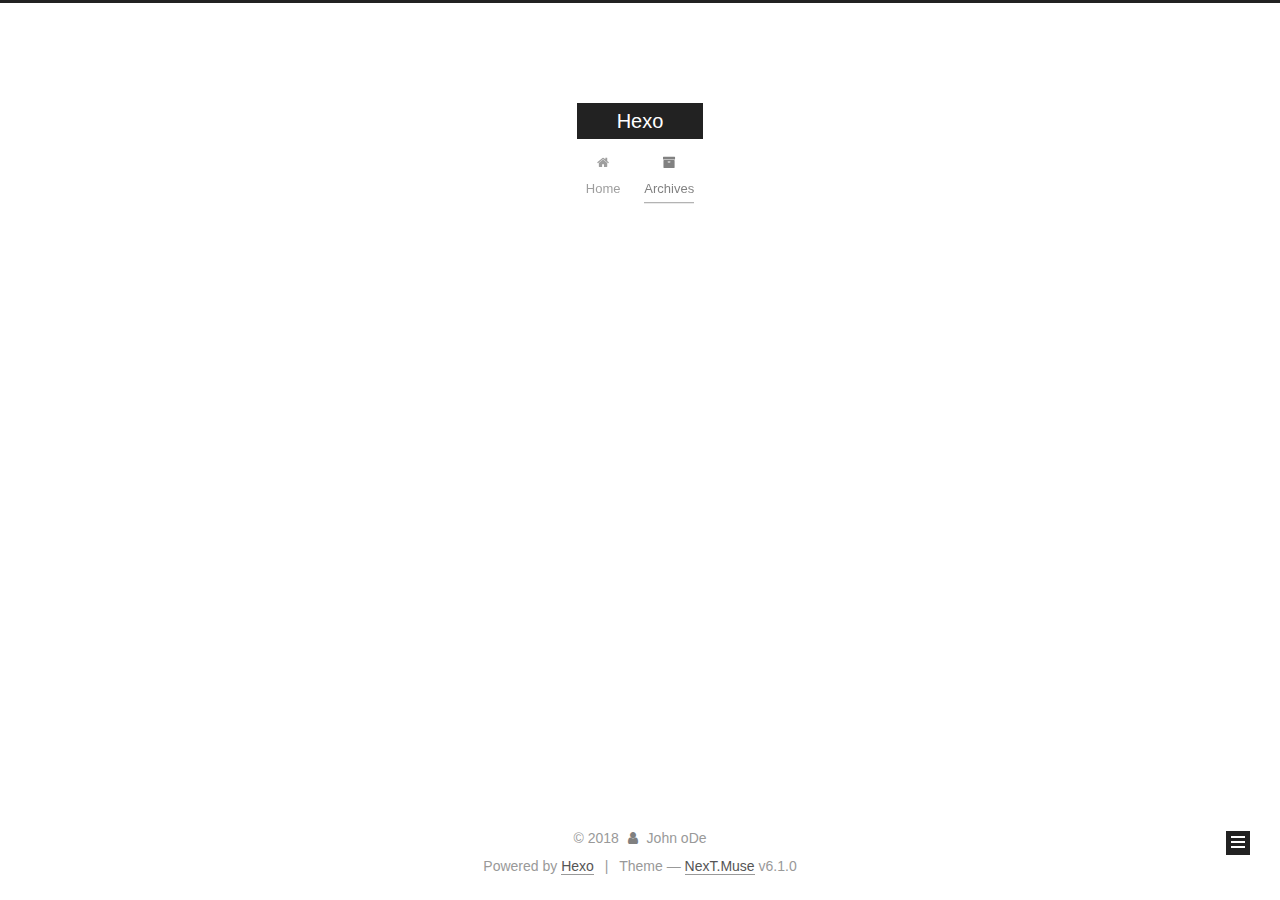
==== commit f9de1236: "Site updated: 2018-05-11 15:54:15" ====
--- a/archives/index.html
+++ b/archives/index.html
@@ -40,6 +40,10 @@
 
 
 
+
+  
+  
+  <link href="/lib/fancybox/source/jquery.fancybox.css?v=2.1.5" rel="stylesheet" type="text/css" />
 
 
 
@@ -78,7 +82,7 @@
     scheme: 'Muse',
     version: '6.1.0',
     sidebar: {"position":"left","display":"post","offset":12,"b2t":false,"scrollpercent":false,"onmobile":false},
-    fancybox: false,
+    fancybox: true,
     fastclick: false,
     lazyload: false,
     tabs: true,
@@ -516,6 +520,8 @@
 
 
 
+  
+
 
 
 
@@ -543,6 +549,11 @@
   
   
     <script type="text/javascript" src="/lib/velocity/velocity.ui.min.js?v=1.2.1"></script>
+  
+
+  
+  
+    <script type="text/javascript" src="/lib/fancybox/source/jquery.fancybox.pack.js?v=2.1.5"></script>
   
 
 
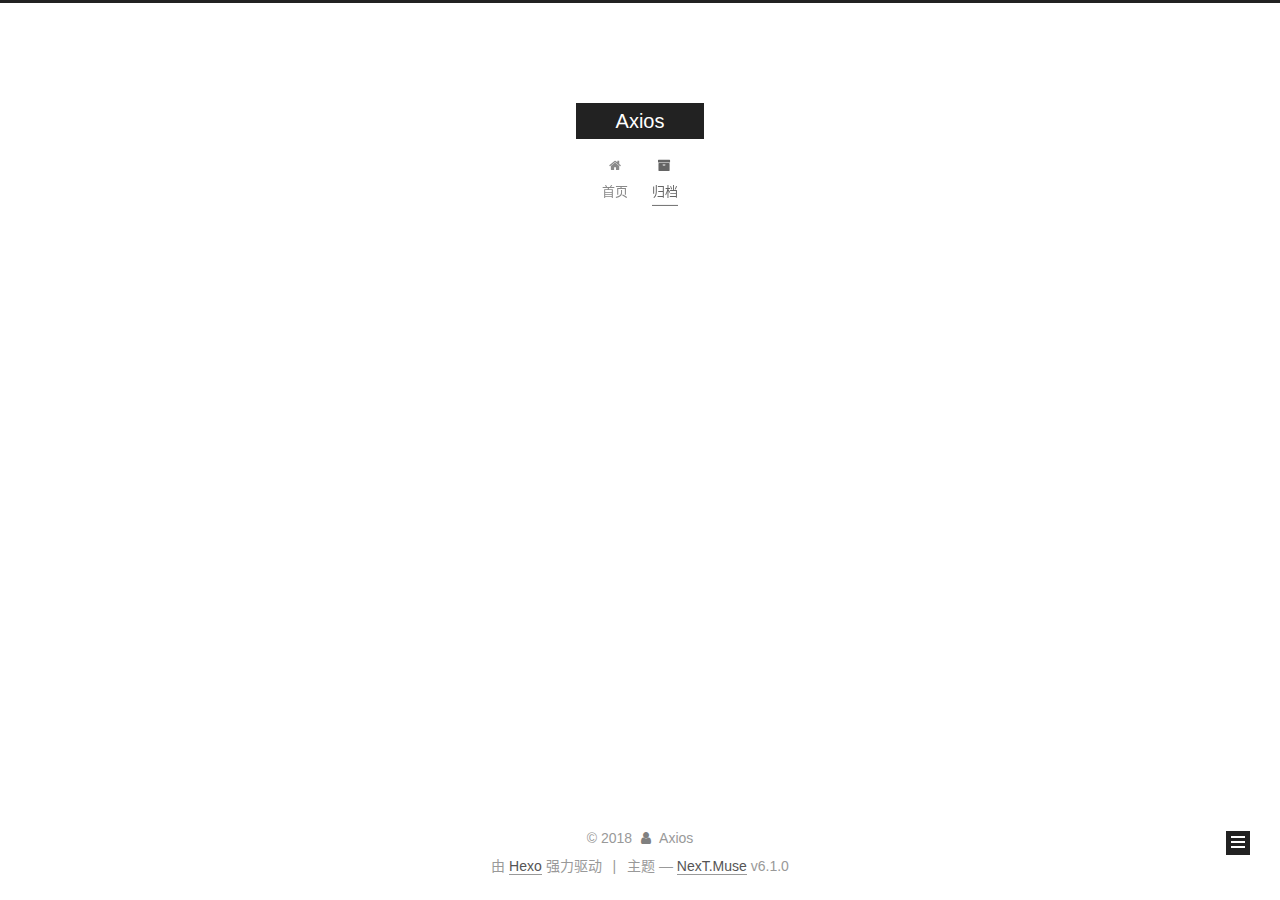
==== commit a6091cbb: "Site updated: 2018-05-11 16:01:26" ====
--- a/archives/index.html
+++ b/archives/index.html
@@ -5,7 +5,7 @@
   
 
 
-<html class="theme-next muse use-motion" lang="">
+<html class="theme-next muse use-motion" lang="zh-CN">
 <head>
   <meta charset="UTF-8"/>
 <meta http-equiv="X-UA-Compatible" content="IE=edge" />
@@ -104,12 +104,12 @@
 
 
   <meta property="og:type" content="website">
-<meta property="og:title" content="Hexo">
+<meta property="og:title" content="Axios">
 <meta property="og:url" content="http://yoursite.com/archives/index.html">
-<meta property="og:site_name" content="Hexo">
-<meta property="og:locale" content="default">
+<meta property="og:site_name" content="Axios">
+<meta property="og:locale" content="zh-CN">
 <meta name="twitter:card" content="summary">
-<meta name="twitter:title" content="Hexo">
+<meta name="twitter:title" content="Axios">
 
 
 
@@ -126,7 +126,7 @@
   };
 </script>
 
-  <title>Archive | Hexo</title>
+  <title>归档 | Axios</title>
   
 
 
@@ -166,7 +166,7 @@
 
 </head>
 
-<body itemscope itemtype="http://schema.org/WebPage" lang="default">
+<body itemscope itemtype="http://schema.org/WebPage" lang="zh-CN">
 
   
   
@@ -186,7 +186,7 @@
     <div class="custom-logo-site-title">
       <a href="/" class="brand" rel="start">
         <span class="logo-line-before"><i></i></span>
-        <span class="site-title">Hexo</span>
+        <span class="site-title">Axios</span>
         <span class="logo-line-after"><i></i></span>
       </a>
     </div>
@@ -196,7 +196,7 @@
   </div>
 
   <div class="site-nav-toggle">
-    <button aria-label="Toggle navigation bar">
+    <button aria-label="切换导航栏">
       <span class="btn-bar"></span>
       <span class="btn-bar"></span>
       <span class="btn-bar"></span>
@@ -215,7 +215,7 @@
           
   <li class="menu-item menu-item-home">
     <a href="/" rel="section">
-      <i class="menu-item-icon fa fa-fw fa-home"></i> <br />Home</a>
+      <i class="menu-item-icon fa fa-fw fa-home"></i> <br />首页</a>
 </li>
 
       
@@ -224,7 +224,7 @@
           
   <li class="menu-item menu-item-archives">
     <a href="/archives/" rel="section">
-      <i class="menu-item-icon fa fa-fw fa-archive"></i> <br />Archives</a>
+      <i class="menu-item-icon fa fa-fw fa-archive"></i> <br />归档</a>
 </li>
 
       
@@ -273,7 +273,7 @@
         
           
         
-        Um..! 2 posts in total. Keep on posting.
+        嗯..! 目前共计 2 篇日志。 继续努力。
       </span>
       
 
@@ -395,7 +395,7 @@
         <div class="site-overview">
           <div class="site-author motion-element" itemprop="author" itemscope itemtype="http://schema.org/Person">
             
-              <p class="site-author-name" itemprop="name">John oDe</p>
+              <p class="site-author-name" itemprop="name">Axios</p>
               <p class="site-description motion-element" itemprop="description"></p>
           </div>
 
@@ -407,7 +407,7 @@
                   <a href="/archives/">
                 
                     <span class="site-state-item-count">2</span>
-                    <span class="site-state-item-name">posts</span>
+                    <span class="site-state-item-name">日志</span>
                   </a>
                 </div>
               
@@ -454,7 +454,7 @@
   <span class="with-love" id="animate"> 
     <i class="fa fa-user"></i>
   </span>
-  <span class="author" itemprop="copyrightHolder">John oDe</span>
+  <span class="author" itemprop="copyrightHolder">Axios</span>
 
   
 
@@ -464,7 +464,7 @@
 
 
 
-  <div class="powered-by">Powered by <a class="theme-link" target="_blank" href="https://hexo.io">Hexo</a></div>
+  <div class="powered-by">由 <a class="theme-link" target="_blank" href="https://hexo.io">Hexo</a> 强力驱动</div>
 
 
 
@@ -472,7 +472,7 @@
 
 
 
-  <div class="theme-info">Theme &mdash; <a class="theme-link" target="_blank" href="https://github.com/theme-next/hexo-theme-next">NexT.Muse</a> v6.1.0</div>
+  <div class="theme-info">主题 &mdash; <a class="theme-link" target="_blank" href="https://github.com/theme-next/hexo-theme-next">NexT.Muse</a> v6.1.0</div>
 
 
 
